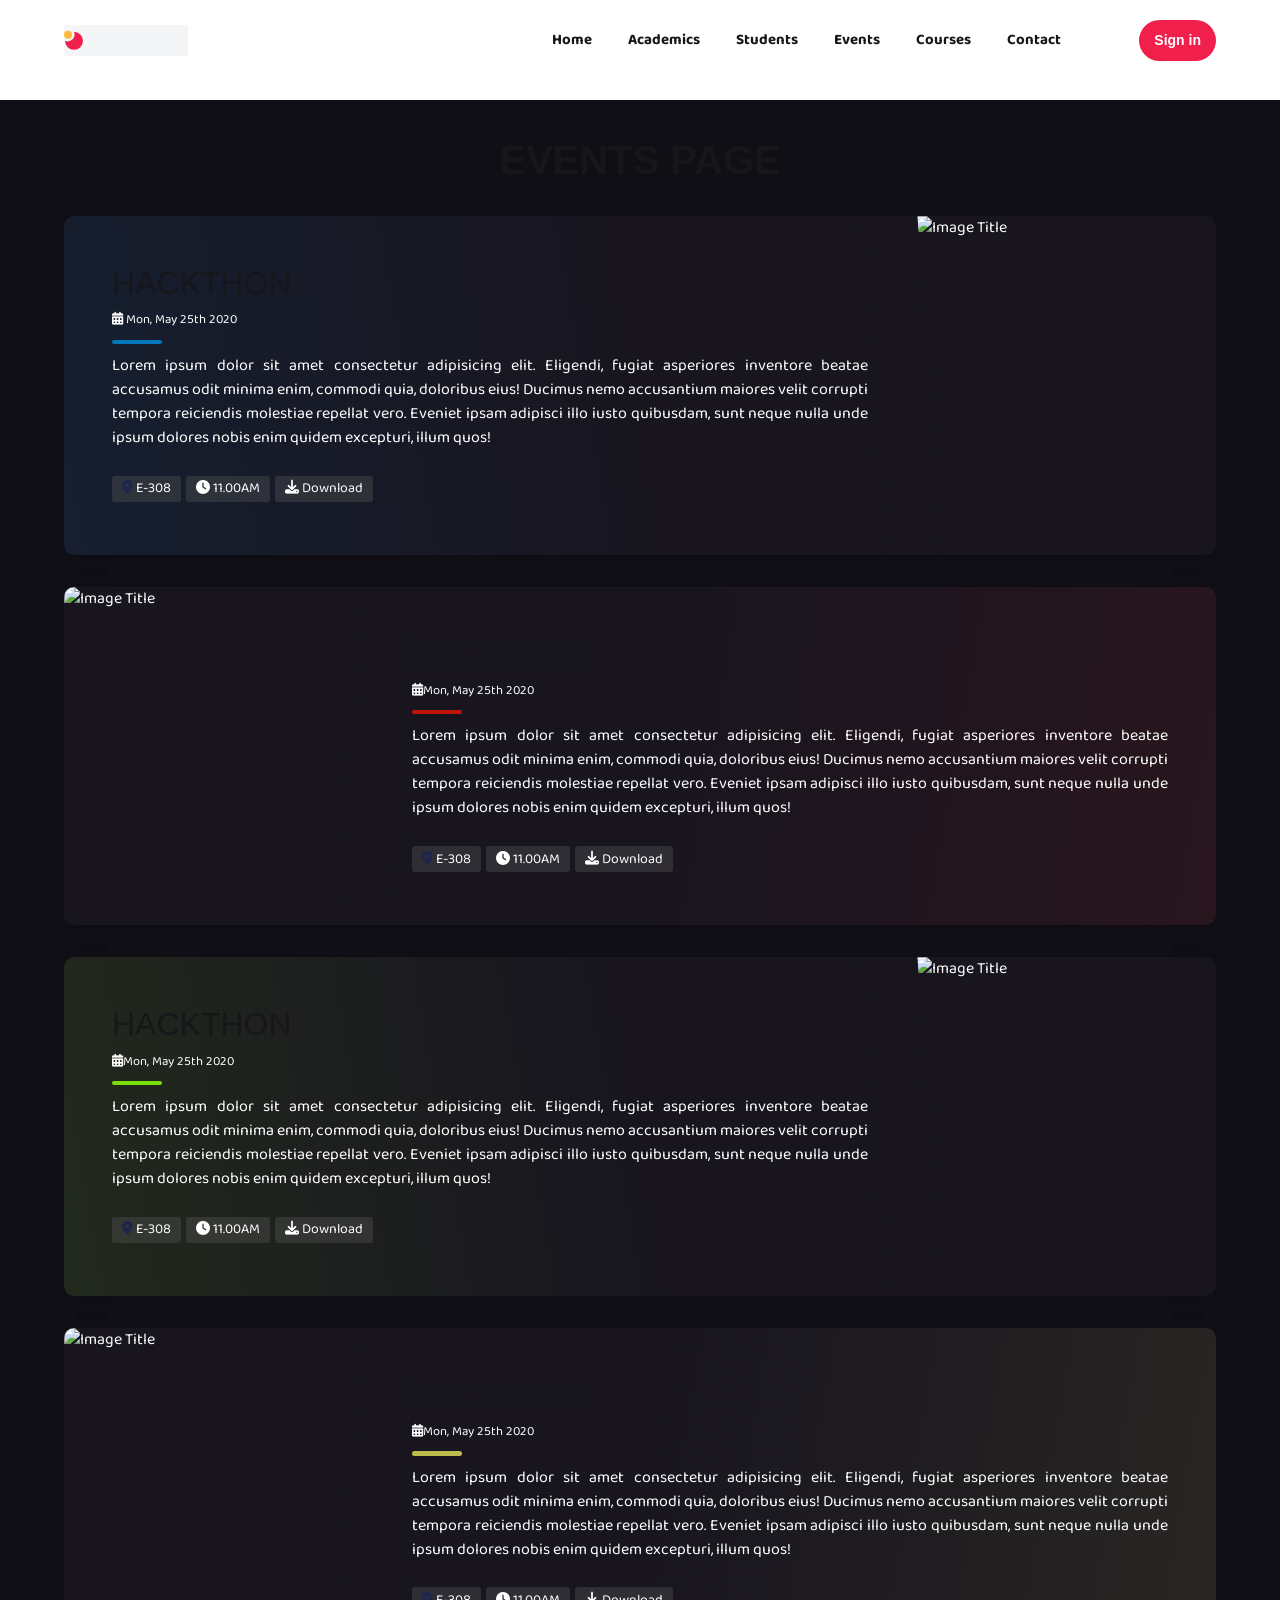
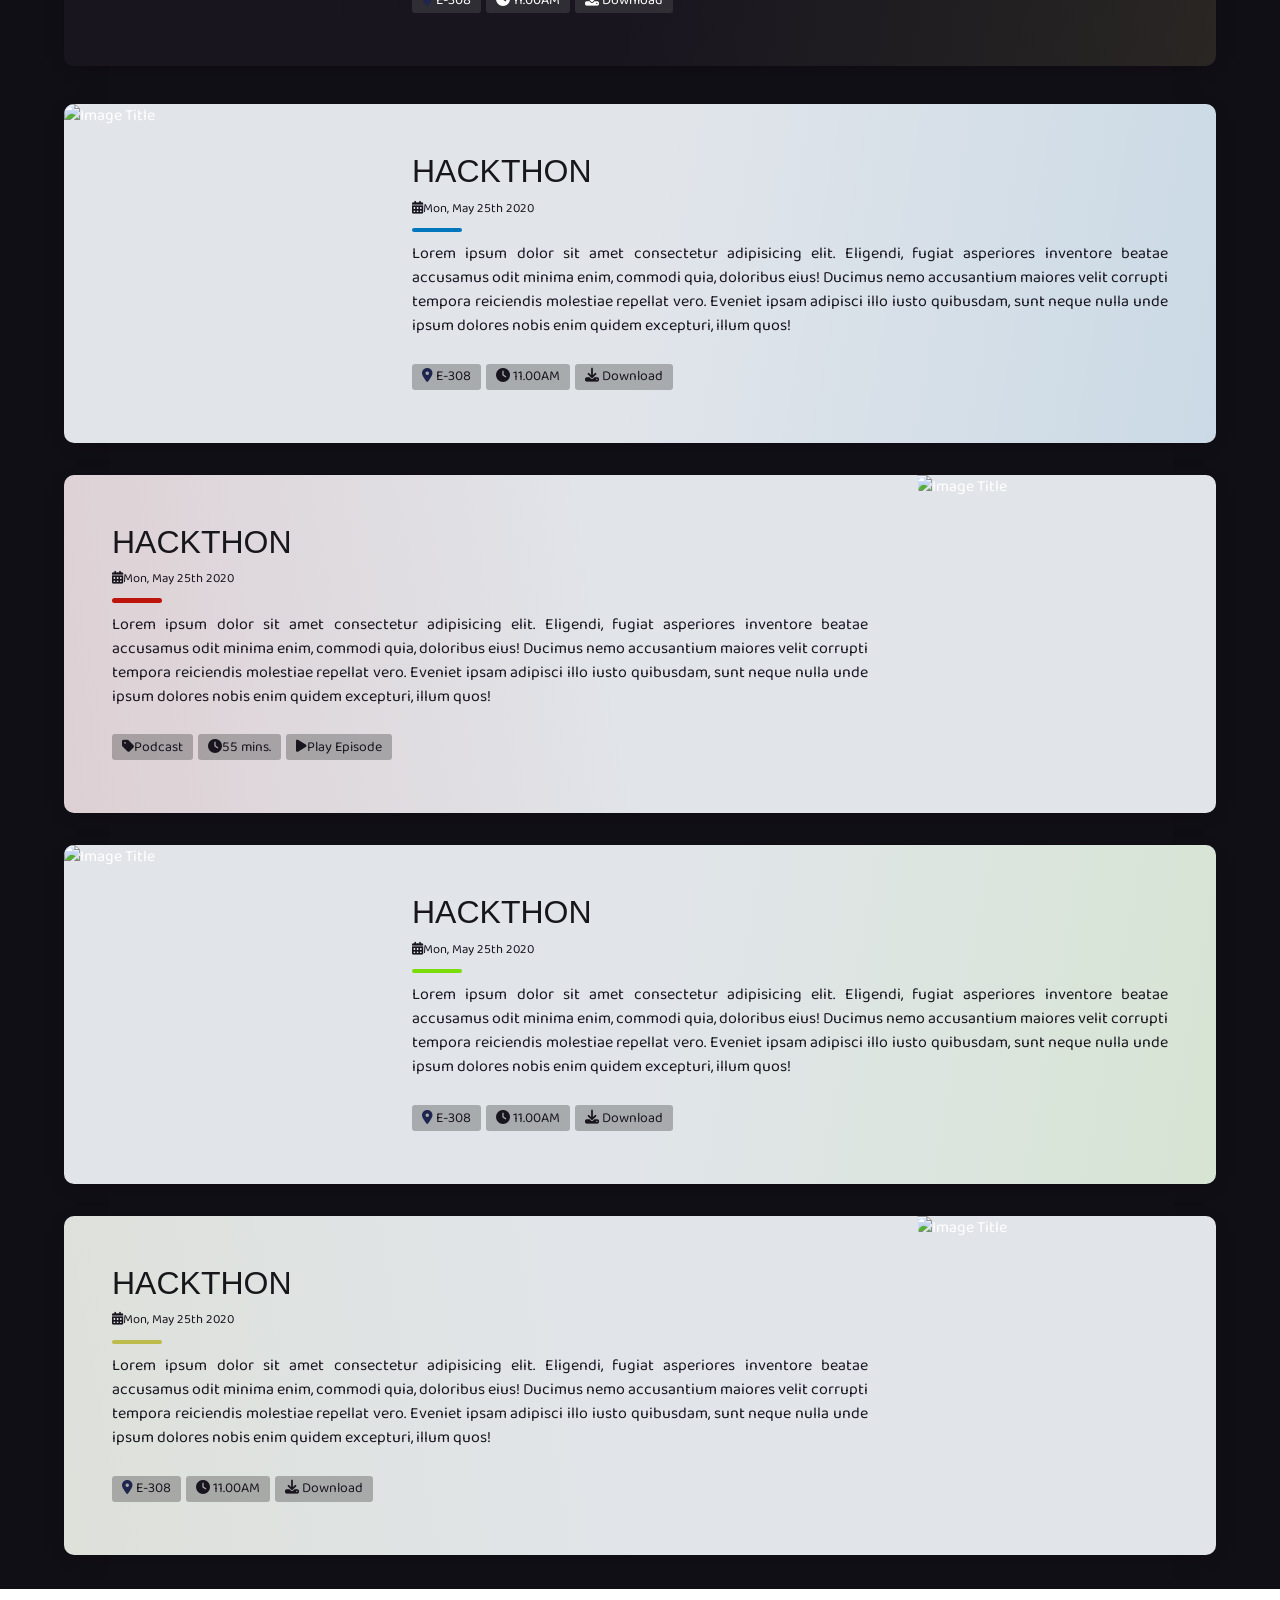
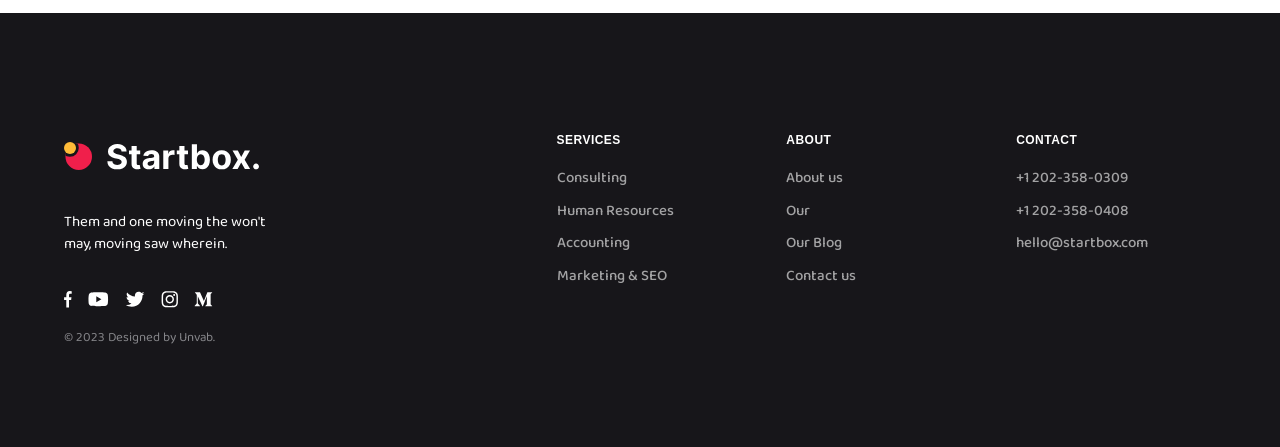
==== eve.html @ a3560a4d "update" ====
<!DOCTYPE html>
<html lang="en">
<head>
    <meta charset="UTF-8">
    <meta http-equiv="X-UA-Compatible" content="IE=edge">
    <meta name="viewport" content="width=device-width, initial-scale=1.0">
    <title>Document</title>
    <link href="https://cdn.jsdelivr.net/npm/bootstrap@5.3.0/dist/css/bootstrap.min.css" rel="stylesheet" integrity="sha384-9ndCyUaIbzAi2FUVXJi0CjmCapSmO7SnpJef0486qhLnuZ2cdeRhO02iuK6FUUVM" crossorigin="anonymous">
    <link rel="stylesheet" href="https://cdnjs.cloudflare.com/ajax/libs/font-awesome/6.4.0/css/all.min.css" integrity="sha512-iecdLmaskl7CVkqkXNQ/ZH/XLlvWZOJyj7Yy7tcenmpD1ypASozpmT/E0iPtmFIB46ZmdtAc9eNBvH0H/ZpiBw==" crossorigin="anonymous" referrerpolicy="no-referrer" />
    <script src="https://cdn.jsdelivr.net/npm/bootstrap@5.3.0/dist/js/bootstrap.bundle.min.js" integrity="sha384-geWF76RCwLtnZ8qwWowPQNguL3RmwHVBC9FhGdlKrxdiJJigb/j/68SIy3Te4Bkz" crossorigin="anonymous"></script>

    <link rel="stylesheet" href="css/tme1SBARgAW6.css">
    <link rel="stylesheet" href="css/8wA2dbNSv1UK.css">
    <link rel="stylesheet" href="css/syjis65sjqoK.css">

<link  href="./css/SCSS/eve.css" rel="stylesheet">
  
</head>
<body>
<section>
    <nav class="navbar navbar-expand-lg navbar-top  navbar-fixed navbar-opaque">
        <div class="container"><a class="navbar-brand" href="index.html"><svg xmlns="http://www.w3.org/2000/svg" width="124" height="30" fill="none" class="dark">
                    <path fill="#fff" d=".155 11.638c-.057-.573-.3-1.018-.732-1.335-.43-.318-1.015-.476-1.754-.476-.502 0-.926.07-1.271.213-.346.137-.611.329-.796.575-.18.246-.27.526-.27.838-.01.26.045.488.164.682.123.194.29.362.504.504.213.138.46.258.739.362.279.1.577.185.895.256l1.306.313a9.21 9.21 0 0 1 1.748.568c.53.236.99.528 1.377.873.389.346.69.753.902 1.222.218.469.33 1.006.334 1.612-.005.89-.232 1.662-.682 2.316-.445.648-1.089 1.152-1.931 1.512-.839.355-1.85.533-3.033.533-1.174 0-2.197-.18-3.068-.54-.867-.36-1.544-.892-2.032-1.598-.483-.71-.736-1.588-.76-2.635h2.976c.033.488.173.895.42 1.222a2.33 2.33 0 0 0 1 .731c.422.161.898.242 1.428.242.521 0 .973-.076 1.357-.227.388-.152.689-.363.902-.633.213-.27.32-.58.32-.93 0-.327-.098-.601-.292-.824-.19-.222-.468-.412-.838-.568a8.524 8.524 0 0 0-1.342-.426l-1.584-.398c-1.226-.298-2.195-.764-2.905-1.399s-1.063-1.49-1.058-2.564c-.005-.88.23-1.65.703-2.308.478-.658 1.134-1.172 1.967-1.541.834-.37 1.78-.554 2.841-.554 1.08 0 2.022.184 2.827.554.81.369 1.44.883 1.89 1.54.45.659.681 1.421.695 2.288h-2.947Zm10.96-.547v2.273h-6.57V11.09h6.57Zm-5.078-2.614h3.026v10.17c0 .28.042.498.128.654a.704.704 0 0 0 .355.32c.156.061.336.092.54.092.142 0 .284-.012.426-.035.142-.029.25-.05.326-.064l.476 2.251a8.515 8.515 0 0 1-.639.163 5.126 5.126 0 0 1-1.001.121c-.73.029-1.369-.069-1.918-.291a2.677 2.677 0 0 1-1.271-1.037c-.303-.469-.452-1.06-.448-1.776V8.478Zm10.16 13.729c-.696 0-1.316-.12-1.86-.362a2.996 2.996 0 0 1-1.293-1.087c-.313-.483-.47-1.084-.47-1.804 0-.606.112-1.115.335-1.527.222-.412.525-.743.909-.994.383-.251.819-.44 1.307-.568a9.96 9.96 0 0 1 1.548-.27 39.213 39.213 0 0 0 1.534-.185c.388-.062.67-.151.845-.27.175-.118.263-.293.263-.525v-.043c0-.45-.142-.798-.426-1.044-.28-.246-.677-.37-1.193-.37-.545 0-.978.121-1.3.363a1.666 1.666 0 0 0-.64.895l-2.797-.227a3.802 3.802 0 0 1 .837-1.72c.417-.487.955-.861 1.613-1.121.663-.266 1.43-.398 2.3-.398.607 0 1.187.07 1.74.213a4.554 4.554 0 0 1 1.485.66 3.21 3.21 0 0 1 1.03 1.151c.251.464.377 1.02.377 1.669V22h-2.87v-1.513h-.085a3.08 3.08 0 0 1-.703.902 3.255 3.255 0 0 1-1.058.604c-.412.142-.888.213-1.428.213Zm.867-2.088c.445 0 .838-.088 1.178-.263.342-.18.609-.421.803-.724.194-.303.291-.647.291-1.03v-1.158a1.62 1.62 0 0 1-.39.17 7.096 7.096 0 0 1-.547.136 27.1 27.1 0 0 1-.611.106l-.554.078a3.746 3.746 0 0 0-.93.249 1.488 1.488 0 0 0-.618.462c-.147.189-.22.426-.22.71 0 .412.149.727.447.944.303.213.687.32 1.15.32ZM65.688 22V11.09h2.933v1.904h.114c.199-.677.532-1.188 1.001-1.534a2.632 2.632 0 0 1 1.62-.525 4.56 4.56 0 0 1 .951.106v2.685a3.95 3.95 0 0 0-.59-.114 5.304 5.304 0 0 0-.688-.05 2.42 2.42 0 0 0-1.193.292c-.346.19-.62.454-.824.795a2.297 2.297 0 0 0-.299 1.18V22h-3.025ZM80.22 11.09v2.274h-6.57V11.09h6.57Zm-5.078-2.613h3.025v10.17c0 .28.043.498.128.654a.704.704 0 0 0 .355.32c.157.061.337.092.54.092.142 0 .284-.012.426-.035.142-.029.251-.05.327-.064l.476 2.251a8.502 8.502 0 0 1-.64.163 5.124 5.124 0 0 1-1 .121c-.73.029-1.37-.069-1.918-.291a2.676 2.676 0 0 1-1.272-1.037c-.303-.469-.452-1.06-.447-1.776V8.478ZM82.483 22V7.455h3.025v5.468h.093c.132-.293.324-.592.575-.895.256-.307.587-.563.995-.767.411-.208.923-.312 1.533-.312a4.1 4.1 0 0 1 2.202.625c.673.412 1.21 1.034 1.612 1.868.403.828.604 1.868.604 3.118 0 1.216-.196 2.244-.59 3.082-.388.833-.918 1.466-1.59 1.896a4.084 4.084 0 0 1-2.245.64c-.587 0-1.086-.098-1.498-.292a3.101 3.101 0 0 1-1.002-.731 3.713 3.713 0 0 1-.596-.902h-.135V22h-2.983Zm2.962-5.454c0 .648.09 1.214.27 1.697.18.483.44.86.78 1.13.342.264.756.397 1.244.397.492 0 .909-.135 1.25-.405.34-.275.599-.653.774-1.136.18-.488.27-1.05.27-1.683 0-.63-.088-1.184-.263-1.662-.175-.479-.433-.853-.774-1.123s-.76-.404-1.257-.404c-.493 0-.91.13-1.25.39-.337.26-.595.63-.775 1.108-.18.478-.27 1.042-.27 1.69Zm14.625 5.667c-1.103 0-2.057-.234-2.862-.703a4.812 4.812 0 0 1-1.854-1.975c-.436-.847-.653-1.83-.653-2.947 0-1.127.217-2.112.653-2.955a4.756 4.756 0 0 1 1.854-1.974c.805-.473 1.759-.71 2.862-.71 1.103 0 2.055.237 2.855.71a4.743 4.743 0 0 1 1.861 1.974c.435.843.653 1.828.653 2.955 0 1.117-.218 2.1-.653 2.947a4.8 4.8 0 0 1-1.861 1.975c-.8.469-1.752.703-2.855.703Zm.014-2.344c.502 0 .921-.142 1.257-.426.336-.289.59-.682.76-1.179.175-.497.263-1.063.263-1.697 0-.635-.088-1.2-.263-1.698-.17-.497-.424-.89-.76-1.179-.336-.288-.755-.433-1.257-.433-.507 0-.933.145-1.278.433-.341.29-.6.682-.774 1.18-.17.497-.256 1.062-.256 1.697 0 .634.085 1.2.256 1.697.175.497.433.89.774 1.18.345.283.772.425 1.278.425Zm9.46-8.778 2.003 3.814 2.053-3.814h3.103l-3.16 5.455L116.789 22h-3.09l-2.152-3.771L109.431 22h-3.125l3.238-5.454-3.125-5.455h3.125Zm10.725 11.094c-.469 0-.871-.166-1.208-.497a1.66 1.66 0 0 1-.497-1.208c0-.464.166-.862.497-1.193a1.661 1.661 0 0 1 1.208-.497c.454 0 .852.166 1.193.497.341.331.511.73.511 1.193 0 .313-.08.6-.241.86a1.832 1.832 0 0 1-.618.617 1.627 1.627 0 0 1-.845.228Z"/>
                    <path fill="#F01F4B" d="M19 15a9 9 0 1 1-18 0l.252.099C6.919 17.317 12.439 11.576 10 6a9 9 0 0 1 9 9Z"/>
                    <circle cx="4" cy="9" r="4" fill="#FFBB38"/>
                </svg>
                <svg xmlns="http://www.w3.org/2000/svg" width="124" height="31" fill="none" class="light">
                    <path fill="#F01F4B" d="M19 15.837a9 9 0 1 1-18 0l.252.099c5.667 2.218 11.187-3.524 8.748-9.1a9 9 0 0 1 9 9Z"/>
                    <circle cx="4" cy="9.837" r="4" fill="#FFBB38"/>
                </svg>
            </a><a class="navbar-toggle order-4 popup-inline" href="#navbar-mobile-style-1"><span></span><span></span><span></span></a>
                <ul class="nav navbar-nav order-2 ms-auto nav-no-opacity">
                <li class="nav-item navbar-dropdown"><a class="nav-link" href="index.html"><span>Home</span></a></li>
                <li class="nav-item navbar-dropdown"><a class="nav-link" href="services-01.html"><span>Academics</span></a>
                    <div class="navbar-collapse-menu collapse" id="navbarCollapsePortfolio">
                        <ul class="nav navbar-nav">
                            <li class="nav-item"><a class="nav-link" href="#"><span>Time Table</span></a></li>
                            <li class="nav-item"><a class="nav-link" href="#"><span>Syllabus</span></a></li>
                            <li class="nav-item"><a class="nav-link" href="#"><span>Books</span></a></li>
                            <li class="nav-item"><a class="nav-link" href="#"><span>Assingments</span></a></li>
                            <li class="nav-item"><a class="nav-link" href="#"><span>Quiz</span></a></li>
                        </ul>
                    </div>
                </li>
                <li class="nav-item navbar-dropdown"><a class="nav-link" href="about-us.html"><span>Students</span></a></li>
                <li class="nav-item navbar-dropdown"><a class="nav-link" href="eve.html"><span>Events</span></a>
                    <div class="navbar-collapse-menu collapse" id="navbarCollapsePages">
                        <ul class="nav navbar-nav">
                            <li class="nav-item"><a class="nav-link" href="eve.html"><span>Registration</span></a></li>
                            <li class="nav-item"><a class="nav-link" href="eve.html"><span>Archeived Events</span></a></li>
                        </ul>
                    </div>
              </li>
                <li class="nav-item navbar-dropdown"><a class="nav-link" href="blog.html"><span>Courses</span></a>
                </li>
                <li class="nav-item navbar-dropdown"><a class="nav-link" href="contact-01.html"><span>Contact</span></a>
                  </li>
            </ul><!-- Button--><a class="btn d-none d-sm-inline-flex btn btn-sm btn-accent-1 ms-auto ms-lg-60 me-30 me-lg-0 order-2 order-lg-3" href="https://themes.getbootstrap.com/product/startbox-multipurpose-corporate-template/" target="_self">Sign in</a>
        </div>
    </nav><!-- Navbar mobile-->
    <div class="navbar navbar-mobile navbar-mobile-style-1 bg-white mfp-hide" id="navbar-mobile-style-1">
        <div class="navbar-wrapper">
            <div class="navbar-head"><a class="navbar-brand d-block d-md-none" href="index.html"><svg xmlns="http://www.w3.org/2000/svg" width="124" height="30" fill="none" class="dark">
                        <path fill="#fff" d="M41.155 11.638c-.057-.573-.3-1.018-.732-1.335-.43-.318-1.015-.476-1.754-.476-.502 0-.926.07-1.271.213-.346.137-.611.329-.796.575-.18.246-.27.526-.27.838-.01.26.045.488.164.682.123.194.29.362.504.504.213.138.46.258.739.362.279.1.577.185.895.256l1.306.313a9.21 9.21 0 0 1 1.748.568c.53.236.99.528 1.377.873.389.346.69.753.902 1.222.218.469.33 1.006.334 1.612-.005.89-.232 1.662-.682 2.316-.445.648-1.089 1.152-1.931 1.512-.839.355-1.85.533-3.033.533-1.174 0-2.197-.18-3.068-.54-.867-.36-1.544-.892-2.032-1.598-.483-.71-.736-1.588-.76-2.635h2.976c.033.488.173.895.42 1.222a2.33 2.33 0 0 0 1 .731c.422.161.898.242 1.428.242.521 0 .973-.076 1.357-.227.388-.152.689-.363.902-.633.213-.27.32-.58.32-.93 0-.327-.098-.601-.292-.824-.19-.222-.468-.412-.838-.568a8.524 8.524 0 0 0-1.342-.426l-1.584-.398c-1.226-.298-2.195-.764-2.905-1.399s-1.063-1.49-1.058-2.564c-.005-.88.23-1.65.703-2.308.478-.658 1.134-1.172 1.967-1.541.834-.37 1.78-.554 2.841-.554 1.08 0 2.022.184 2.827.554.81.369 1.44.883 1.89 1.54.45.659.681 1.421.695 2.288h-2.947Zm10.96-.547v2.273h-6.57V11.09h6.57Zm-5.078-2.614h3.026v10.17c0 .28.042.498.128.654a.704.704 0 0 0 .355.32c.156.061.336.092.54.092.142 0 .284-.012.426-.035.142-.029.25-.05.326-.064l.476 2.251a8.515 8.515 0 0 1-.639.163 5.126 5.126 0 0 1-1.001.121c-.73.029-1.369-.069-1.918-.291a2.677 2.677 0 0 1-1.271-1.037c-.303-.469-.452-1.06-.448-1.776V8.478Zm10.16 13.729c-.696 0-1.316-.12-1.86-.362a2.996 2.996 0 0 1-1.293-1.087c-.313-.483-.47-1.084-.47-1.804 0-.606.112-1.115.335-1.527.222-.412.525-.743.909-.994.383-.251.819-.44 1.307-.568a9.96 9.96 0 0 1 1.548-.27 39.213 39.213 0 0 0 1.534-.185c.388-.062.67-.151.845-.27.175-.118.263-.293.263-.525v-.043c0-.45-.142-.798-.426-1.044-.28-.246-.677-.37-1.193-.37-.545 0-.978.121-1.3.363a1.666 1.666 0 0 0-.64.895l-2.797-.227a3.802 3.802 0 0 1 .837-1.72c.417-.487.955-.861 1.613-1.121.663-.266 1.43-.398 2.3-.398.607 0 1.187.07 1.74.213a4.554 4.554 0 0 1 1.485.66 3.21 3.21 0 0 1 1.03 1.151c.251.464.377 1.02.377 1.669V22h-2.87v-1.513h-.085a3.08 3.08 0 0 1-.703.902 3.255 3.255 0 0 1-1.058.604c-.412.142-.888.213-1.428.213Zm.867-2.088c.445 0 .838-.088 1.178-.263.342-.18.609-.421.803-.724.194-.303.291-.647.291-1.03v-1.158a1.62 1.62 0 0 1-.39.17 7.096 7.096 0 0 1-.547.136 27.1 27.1 0 0 1-.611.106l-.554.078a3.746 3.746 0 0 0-.93.249 1.488 1.488 0 0 0-.618.462c-.147.189-.22.426-.22.71 0 .412.149.727.447.944.303.213.687.32 1.15.32ZM65.688 22V11.09h2.933v1.904h.114c.199-.677.532-1.188 1.001-1.534a2.632 2.632 0 0 1 1.62-.525 4.56 4.56 0 0 1 .951.106v2.685a3.95 3.95 0 0 0-.59-.114 5.304 5.304 0 0 0-.688-.05 2.42 2.42 0 0 0-1.193.292c-.346.19-.62.454-.824.795a2.297 2.297 0 0 0-.299 1.18V22h-3.025ZM80.22 11.09v2.274h-6.57V11.09h6.57Zm-5.078-2.613h3.025v10.17c0 .28.043.498.128.654a.704.704 0 0 0 .355.32c.157.061.337.092.54.092.142 0 .284-.012.426-.035.142-.029.251-.05.327-.064l.476 2.251a8.502 8.502 0 0 1-.64.163 5.124 5.124 0 0 1-1 .121c-.73.029-1.37-.069-1.918-.291a2.676 2.676 0 0 1-1.272-1.037c-.303-.469-.452-1.06-.447-1.776V8.478ZM82.483 22V7.455h3.025v5.468h.093c.132-.293.324-.592.575-.895.256-.307.587-.563.995-.767.411-.208.923-.312 1.533-.312a4.1 4.1 0 0 1 2.202.625c.673.412 1.21 1.034 1.612 1.868.403.828.604 1.868.604 3.118 0 1.216-.196 2.244-.59 3.082-.388.833-.918 1.466-1.59 1.896a4.084 4.084 0 0 1-2.245.64c-.587 0-1.086-.098-1.498-.292a3.101 3.101 0 0 1-1.002-.731 3.713 3.713 0 0 1-.596-.902h-.135V22h-2.983Zm2.962-5.454c0 .648.09 1.214.27 1.697.18.483.44.86.78 1.13.342.264.756.397 1.244.397.492 0 .909-.135 1.25-.405.34-.275.599-.653.774-1.136.18-.488.27-1.05.27-1.683 0-.63-.088-1.184-.263-1.662-.175-.479-.433-.853-.774-1.123s-.76-.404-1.257-.404c-.493 0-.91.13-1.25.39-.337.26-.595.63-.775 1.108-.18.478-.27 1.042-.27 1.69Zm14.625 5.667c-1.103 0-2.057-.234-2.862-.703a4.812 4.812 0 0 1-1.854-1.975c-.436-.847-.653-1.83-.653-2.947 0-1.127.217-2.112.653-2.955a4.756 4.756 0 0 1 1.854-1.974c.805-.473 1.759-.71 2.862-.71 1.103 0 2.055.237 2.855.71a4.743 4.743 0 0 1 1.861 1.974c.435.843.653 1.828.653 2.955 0 1.117-.218 2.1-.653 2.947a4.8 4.8 0 0 1-1.861 1.975c-.8.469-1.752.703-2.855.703Zm.014-2.344c.502 0 .921-.142 1.257-.426.336-.289.59-.682.76-1.179.175-.497.263-1.063.263-1.697 0-.635-.088-1.2-.263-1.698-.17-.497-.424-.89-.76-1.179-.336-.288-.755-.433-1.257-.433-.507 0-.933.145-1.278.433-.341.29-.6.682-.774 1.18-.17.497-.256 1.062-.256 1.697 0 .634.085 1.2.256 1.697.175.497.433.89.774 1.18.345.283.772.425 1.278.425Zm9.46-8.778 2.003 3.814 2.053-3.814h3.103l-3.16 5.455L116.789 22h-3.09l-2.152-3.771L109.431 22h-3.125l3.238-5.454-3.125-5.455h3.125Zm10.725 11.094c-.469 0-.871-.166-1.208-.497a1.66 1.66 0 0 1-.497-1.208c0-.464.166-.862.497-1.193a1.661 1.661 0 0 1 1.208-.497c.454 0 .852.166 1.193.497.341.331.511.73.511 1.193 0 .313-.08.6-.241.86a1.832 1.832 0 0 1-.618.617 1.627 1.627 0 0 1-.845.228Z"/>
                        <path fill="#F01F4B" d="M19 15a9 9 0 1 1-18 0l.252.099C6.919 17.317 12.439 11.576 10 6a9 9 0 0 1 9 9Z"/>
                        <circle cx="4" cy="9" r="4" fill="#FFBB38"/>
                    </svg>
                    <svg xmlns="http://www.w3.org/2000/svg" width="124" height="31" fill="none" class="light">
                        <path fill="#F01F4B" d="M19 15.837a9 9 0 1 1-18 0l.252.099c5.667 2.218 11.187-3.524 8.748-9.1a9 9 0 0 1 9 9Z"/>
                        <circle cx="4" cy="9.837" r="4" fill="#FFBB38"/>
                    </svg></a><a class="navbar-toggle popup-modal-dismiss" href="#"><span></span><span></span><span></span></a></div>
            <div class="navbar-body">
                <ul class="nav navbar-nav navbar-nav-collapse">
                    <li class="nav-item navbar-collapse"><a class="nav-link" href="#navbarCollapseHome" data-bs-toggle="collapse" role="button" aria-expanded="false" aria-controls="navbarCollapseHome"><span>Home</span></a>       </li>
                    <li class="nav-item navbar-collapse"><a class="nav-link" href="#navbarCollapsePortfolio" data-bs-toggle="collapse" role="button" aria-expanded="false" aria-controls="navbarCollapsePortfolio"><span>Acadamics</span></a>
                        <div class="navbar-collapse-menu collapse" id="navbarCollapsePortfolio">
                            <ul class="nav navbar-nav">
                                <li class="nav-item"><a class="nav-link" href="#"><span>Time Table</span></a></li>
                                <li class="nav-item"><a class="nav-link" href="#"><span>Syllabus</span></a></li>
                                <li class="nav-item"><a class="nav-link" href="#"><span>Books</span></a></li>
                                <li class="nav-item"><a class="nav-link" href="#"><span>Assingments</span></a></li>
                                <li class="nav-item"><a class="nav-link" href="#"><span>Quiz</span></a></li>
                            </ul>
                        </div>
                    </li>
                    
                    <li class="nav-item navbar-collapse"><a class="nav-link" href="#navbarCollapseServices" data-bs-toggle="collapse" role="button" aria-expanded="false" aria-controls="navbarCollapseServices"><span>Data's</span></a>
                    </li>
                    <li class="nav-item navbar-collapse"><a class="nav-link" href="#navbarCollapsePages" data-bs-toggle="collapse" role="button" aria-expanded="false" aria-controls="navbarCollapsePages"><span>Events</span></a>
                        <div class="navbar-collapse-menu collapse" id="navbarCollapsePages">
                            <ul class="nav navbar-nav">
                                <li class="nav-item"><a class="nav-link" href="eve.html"><span>Registration</span></a></li>
                                <li class="nav-item"><a class="nav-link" href="eve.html"><span>Archeived Events</span></a></li>
                            </ul>
                        </div>
                    </li>
                    <li class="nav-item navbar-collapse"><a class="nav-link" href="#navbarCollapseBlog" data-bs-toggle="collapse" role="button" aria-expanded="false" aria-controls="navbarCollapseBlog"><span>Courses</span></a>
                    </li>
                    <li class="nav-item navbar-collapse"><a class="nav-link" href="#navbarCollapseContact" data-bs-toggle="collapse" role="button" aria-expanded="false" aria-controls="navbarCollapseContact"><span>Contact</span></a>
                    </li>
                </ul>
            </div>
            <div class="navbar-footer">
                <!-- Contacts-->
                <ul class="list-group borderless font-size-15">
                    <li class="list-group-item">Email: <a href="mailto:help@startbox.com">bvocnmapsgcas@gmail.com</a></li>
                </ul><!-- Social-->
                <ul class="nav nav-gap-sm navbar-nav nav-social mt-30 nav-no-opacity">
                    <li class="nav-item"><a class="nav-link" href="#"><svg xmlns="http://www.w3.org/2000/svg" width="8" height="15" fill="none">
                                <path fill="currentColor" d="M5.93 3.08h1.128V.974A13.651 13.651 0 0 0 5.416.882c-1.626 0-2.74 1.096-2.74 3.11v1.853H.882v2.353h1.794v5.92h2.2v-5.92h1.721l.274-2.353H4.875v-1.62c0-.68.171-1.146 1.056-1.146Z"/>
                            </svg></a></li>
                    <li class="nav-item"><a class="nav-link" href="#"><svg xmlns="http://www.w3.org/2000/svg" width="17" height="13" fill="none">
                                <path fill="currentColor" d="M16.409 2.635a2.004 2.004 0 0 0-1.405-1.423c-1.24-.337-6.21-.337-6.21-.337s-4.971 0-6.21.337a2.004 2.004 0 0 0-1.406 1.423C.846 3.891.846 6.511.846 6.511s0 2.62.332 3.876a1.974 1.974 0 0 0 1.405 1.402c1.24.336 6.21.336 6.21.336s4.971 0 6.21-.336a1.974 1.974 0 0 0 1.406-1.402c.332-1.255.332-3.876.332-3.876s0-2.62-.332-3.876ZM7.168 8.89V4.132l4.154 2.38L7.168 8.89Z"/>
                            </svg></a></li>
                    <li class="nav-item"><a class="nav-link" href="#"><svg xmlns="http://www.w3.org/2000/svg" width="16" height="13" fill="none">
                                <path fill="currentColor" d="M13.986 3.445c.01.133.01.266.01.4 0 4.064-3.093 8.746-8.747 8.746a8.687 8.687 0 0 1-4.72-1.38c.247.029.485.038.742.038 1.437 0 2.76-.485 3.816-1.313a3.08 3.08 0 0 1-2.874-2.132 3.251 3.251 0 0 0 1.39-.057A3.075 3.075 0 0 1 1.137 4.73v-.038c.41.228.886.37 1.39.39a3.072 3.072 0 0 1-1.37-2.56c0-.571.152-1.095.418-1.552a8.738 8.738 0 0 0 6.34 3.217 3.47 3.47 0 0 1-.077-.704A3.073 3.073 0 0 1 10.912.409c.885 0 1.685.37 2.246.97A6.052 6.052 0 0 0 15.11.637a3.066 3.066 0 0 1-1.352 1.694 6.164 6.164 0 0 0 1.77-.476 6.609 6.609 0 0 1-1.542 1.59Z"/>
                            </svg></a></li>
                    <li class="nav-item"><a class="nav-link" href="#"><svg xmlns="http://www.w3.org/2000/svg" width="15" height="15" fill="none">
                                <path fill="currentColor" d="M7.504 4.13c-1.88 0-3.395 1.504-3.395 3.367s1.516 3.366 3.395 3.366 3.394-1.503 3.394-3.366c0-1.863-1.515-3.366-3.394-3.366Zm0 5.556a2.202 2.202 0 0 1-2.207-2.189A2.2 2.2 0 0 1 7.504 5.31 2.2 2.2 0 0 1 9.71 7.497a2.202 2.202 0 0 1-2.207 2.189Zm4.325-5.693a.787.787 0 0 1-.792.785.787.787 0 0 1-.792-.785c0-.433.355-.785.792-.785.437 0 .792.352.792.785Zm2.248.797c-.05-1.052-.293-1.983-1.07-2.75-.774-.769-1.713-1.009-2.774-1.061C9.14.917 5.864.917 4.771.979c-1.058.05-1.997.29-2.774 1.057-.777.768-1.016 1.7-1.07 2.751-.062 1.084-.062 4.333 0 5.417.05 1.052.293 1.983 1.07 2.751.777.768 1.713 1.008 2.774 1.06 1.093.062 4.37.062 5.462 0 1.061-.05 2-.29 2.775-1.06.774-.768 1.016-1.7 1.069-2.75.062-1.085.062-4.331 0-5.415Zm-1.412 6.577a2.225 2.225 0 0 1-1.259 1.248c-.871.343-2.94.264-3.902.264-.963 0-3.034.076-3.903-.264a2.225 2.225 0 0 1-1.259-1.248c-.345-.864-.265-2.915-.265-3.87 0-.955-.077-3.009.265-3.87a2.225 2.225 0 0 1 1.259-1.248c.872-.343 2.94-.264 3.903-.264.963 0 3.034-.076 3.902.264.58.228 1.025.67 1.259 1.248.346.864.266 2.915.266 3.87 0 .955.08 3.009-.266 3.87Z"/>
                            </svg></a></li>
                    <li class="nav-item"><a class="nav-link" href="#"><svg xmlns="http://www.w3.org/2000/svg" width="16" height="13" fill="none">
                                <path fill="currentColor" d="M2.565 3.169a.553.553 0 0 0-.178-.463L1.065 1.112V.875h4.108l3.176 6.964L11.14.875h3.917v.237l-1.131 1.084a.33.33 0 0 0-.126.317v7.968a.33.33 0 0 0 .126.317l1.104 1.084v.237H9.474v-.237l1.145-1.11c.111-.112.111-.147.111-.317v-6.44L7.546 12.1h-.43L3.411 4.016v5.417a.738.738 0 0 0 .205.62l1.488 1.805v.238H.887v-.235l1.488-1.807a.714.714 0 0 0 .19-.621V3.169Z"/>
                            </svg></a></li>
                </ul>
            </div>
        </div>
    </div>
</section>

    <section class="dark ">
        <div class="container py-4 mt-100">
            <h1 class="h1 text-center  " id="pageHeaderTitle">EVENTS PAGE</h1>
    
            <article class="postcard dark blue">
                <a class="postcard__img_link" href="#">
                    <img class="postcard__img" src="https://picsum.photos/1000/1000" alt="Image Title" />
                </a>
                <div class="postcard__text">
                    <h1 class="postcard__title blue"><a href="#">HACKTHON</a></h1>
                    <div class="postcard__subtitle small">
                        <time datetime="2020-05-25 12:00:00">
                            <i class="fas fa-calendar-alt mr-2"></i> Mon, May 25th 2020
                        </time>
                    </div>
                    <div class="postcard__bar"></div>
                    <div class="postcard__preview-txt">Lorem ipsum dolor sit amet consectetur adipisicing elit. Eligendi, fugiat asperiores inventore beatae accusamus odit minima enim, commodi quia, doloribus eius! Ducimus nemo accusantium maiores velit corrupti tempora reiciendis molestiae repellat vero. Eveniet ipsam adipisci illo iusto quibusdam, sunt neque nulla unde ipsum dolores nobis enim quidem excepturi, illum quos!</div>
                    <ul class="postcard__tagbox">
                        <li class="tag__item"><i class="fa-solid fa-location-dot" style="color: #1e2650;"></i> E-308</li>
                        <li class="tag__item"><i class="fas fa-clock mr-2"></i> 11.00AM</li>
                        <li class="tag__item play blue">
                            <a type="button" href="#"><i class="fa-solid fa-download"></i> Download</a>
                        </li>
                    </ul>
                </div>
            </article>
            <article class="postcard dark red">
                <a class="postcard__img_link" href="#">
                    <img class="postcard__img" src="https://picsum.photos/501/500" alt="Image Title" />	
                </a>
                <div class="postcard__text">
                    <h1 class="postcard__title blue"><a href="#">HACKTHON</a></h1>
                    <div class="postcard__subtitle small">
                        <time datetime="2020-05-25 12:00:00">
                            <i class="fas fa-calendar-alt mr-2"></i>Mon, May 25th 2020
                        </time>
                    </div>
                    <div class="postcard__bar"></div>
                    <div class="postcard__preview-txt">Lorem ipsum dolor sit amet consectetur adipisicing elit. Eligendi, fugiat asperiores inventore beatae accusamus odit minima enim, commodi quia, doloribus eius! Ducimus nemo accusantium maiores velit corrupti tempora reiciendis molestiae repellat vero. Eveniet ipsam adipisci illo iusto quibusdam, sunt neque nulla unde ipsum dolores nobis enim quidem excepturi, illum quos!</div>
                    <ul class="postcard__tagbox">
                        <li class="tag__item"><i class="fa-solid fa-location-dot" style="color: #1e2650;"></i> E-308</li>
                        <li class="tag__item"><i class="fas fa-clock mr-2"></i> 11.00AM</li>
                        <li class="tag__item play blue">
                            <a type="button" href="#"><i class="fa-solid fa-download"></i> Download</a>
                        </li>
                    </ul>
                </div>
            </article>
            <article class="postcard dark green">
                <a class="postcard__img_link" href="#">
                    <img class="postcard__img" src="https://picsum.photos/500/501" alt="Image Title" />
                </a>
                <div class="postcard__text">
                    <h1 class="postcard__title blue"><a href="#">HACKTHON</a></h1>
                    <div class="postcard__subtitle small">
                        <time datetime="2020-05-25 12:00:00">
                            <i class="fas fa-calendar-alt mr-2"></i>Mon, May 25th 2020
                        </time>
                    </div>
                    <div class="postcard__bar"></div>
                    <div class="postcard__preview-txt">Lorem ipsum dolor sit amet consectetur adipisicing elit. Eligendi, fugiat asperiores inventore beatae accusamus odit minima enim, commodi quia, doloribus eius! Ducimus nemo accusantium maiores velit corrupti tempora reiciendis molestiae repellat vero. Eveniet ipsam adipisci illo iusto quibusdam, sunt neque nulla unde ipsum dolores nobis enim quidem excepturi, illum quos!</div>
                    <ul class="postcard__tagbox">
                        <li class="tag__item"><i class="fa-solid fa-location-dot" style="color: #1e2650;"></i> E-308</li>
                        <li class="tag__item"><i class="fas fa-clock mr-2"></i> 11.00AM</li>
                        <li class="tag__item play blue">
                            <a type="button" href="#"><i class="fa-solid fa-download"></i> Download</a>
                        </li>
                    </ul>
                </div>
            </article>
            <article class="postcard dark yellow">
                <a class="postcard__img_link" href="#">
                    <img class="postcard__img" src="https://picsum.photos/501/501" alt="Image Title" />
                </a>
                <div class="postcard__text">
                    <h1 class="postcard__title blue"><a href="#">HACKTHON</a></h1>
                    <div class="postcard__subtitle small">
                        <time datetime="2020-05-25 12:00:00">
                            <i class="fas fa-calendar-alt mr-2"></i>Mon, May 25th 2020
                        </time>
                    </div>
                    <div class="postcard__bar"></div>
                    <div class="postcard__preview-txt">Lorem ipsum dolor sit amet consectetur adipisicing elit. Eligendi, fugiat asperiores inventore beatae accusamus odit minima enim, commodi quia, doloribus eius! Ducimus nemo accusantium maiores velit corrupti tempora reiciendis molestiae repellat vero. Eveniet ipsam adipisci illo iusto quibusdam, sunt neque nulla unde ipsum dolores nobis enim quidem excepturi, illum quos!</div>
                    <ul class="postcard__tagbox">
                        <li class="tag__item"><i class="fa-solid fa-location-dot" style="color: #1e2650;"></i> E-308</li>
                        <li class="tag__item"><i class="fas fa-clock mr-2"></i> 11.00AM</li>
                        <li class="tag__item play blue">
                            <a type="button" href="#"><i class="fa-solid fa-download"></i> Download</a>
                        </li>
                    </ul>
                </div>
            </article>
        </div>
    </section>
    
    <section class="dark">
        <div class="container py-2">
            
    
            <article class="postcard light blue">
                <a class="postcard__img_link" href="#">
                    <img class="postcard__img" src="https://picsum.photos/1000/1000" alt="Image Title" />
                </a>
                <div class="postcard__text t-dark">
                    <h1 class="postcard__title blue"><a href="#">HACKTHON</a></h1>
                    <div class="postcard__subtitle small">
                        <time datetime="2020-05-25 12:00:00">
                            <i class="fas fa-calendar-alt mr-2"></i>Mon, May 25th 2020
                        </time>
                    </div>
                    <div class="postcard__bar"></div>
                    <div class="postcard__preview-txt">Lorem ipsum dolor sit amet consectetur adipisicing elit. Eligendi, fugiat asperiores inventore beatae accusamus odit minima enim, commodi quia, doloribus eius! Ducimus nemo accusantium maiores velit corrupti tempora reiciendis molestiae repellat vero. Eveniet ipsam adipisci illo iusto quibusdam, sunt neque nulla unde ipsum dolores nobis enim quidem excepturi, illum quos!</div>
                    <ul class="postcard__tagbox">
                        <li class="tag__item"><i class="fa-solid fa-location-dot" style="color: #1e2650;"></i> E-308</li>
                        <li class="tag__item"><i class="fas fa-clock mr-2"></i> 11.00AM</li>
                        <li class="tag__item play blue">
                            <a type="button" href="#"><i class="fa-solid fa-download"></i> Download</a>
                        </li>
                    </ul>
                </div>
            </article>
            <article class="postcard light red">
                <a class="postcard__img_link" href="#">
                    <img class="postcard__img" src="https://picsum.photos/501/500" alt="Image Title" />	
                </a>
                <div class="postcard__text t-dark">
                    <h1 class="postcard__title blue"><a href="#">HACKTHON</a></h1>
                    <div class="postcard__subtitle small">
                        <time datetime="2020-05-25 12:00:00">
                            <i class="fas fa-calendar-alt mr-2"></i>Mon, May 25th 2020
                        </time>
                    </div>
                    <div class="postcard__bar"></div>
                    <div class="postcard__preview-txt">Lorem ipsum dolor sit amet consectetur adipisicing elit. Eligendi, fugiat asperiores inventore beatae accusamus odit minima enim, commodi quia, doloribus eius! Ducimus nemo accusantium maiores velit corrupti tempora reiciendis molestiae repellat vero. Eveniet ipsam adipisci illo iusto quibusdam, sunt neque nulla unde ipsum dolores nobis enim quidem excepturi, illum quos!</div>
                    <ul class="postcard__tagbox">
                        <li class="tag__item"><i class="fas fa-tag mr-2"></i>Podcast</li>
                        <li class="tag__item"><i class="fas fa-clock mr-2"></i>55 mins.</li>
                        <li class="tag__item play red">
                            <a href="#"><i class="fas fa-play mr-2"></i>Play Episode</a>
                        </li>
                    </ul>
                </div>
            </article>
            <article class="postcard light green">
                <a class="postcard__img_link" href="#">
                    <img class="postcard__img" src="https://picsum.photos/500/501" alt="Image Title" />
                </a>
                <div class="postcard__text t-dark">
                    <h1 class="postcard__title blue"><a href="#">HACKTHON</a></h1>
                    <div class="postcard__subtitle small">
                        <time datetime="2020-05-25 12:00:00">
                            <i class="fas fa-calendar-alt mr-2"></i>Mon, May 25th 2020
                        </time>
                    </div>
                    <div class="postcard__bar"></div>
                    <div class="postcard__preview-txt">Lorem ipsum dolor sit amet consectetur adipisicing elit. Eligendi, fugiat asperiores inventore beatae accusamus odit minima enim, commodi quia, doloribus eius! Ducimus nemo accusantium maiores velit corrupti tempora reiciendis molestiae repellat vero. Eveniet ipsam adipisci illo iusto quibusdam, sunt neque nulla unde ipsum dolores nobis enim quidem excepturi, illum quos!</div>
                    <ul class="postcard__tagbox">
                        <li class="tag__item"><i class="fa-solid fa-location-dot" style="color: #1e2650;"></i> E-308</li>
                        <li class="tag__item"><i class="fas fa-clock mr-2"></i> 11.00AM</li>
                        <li class="tag__item play blue">
                            <a type="button" href="#"><i class="fa-solid fa-download"></i> Download</a>
                        </li>
                    </ul>
                </div>
            </article>
            <article class="postcard light yellow">
                <a class="postcard__img_link" href="#">
                    <img class="postcard__img" src="https://picsum.photos/501/501" alt="Image Title" />
                </a>
                <div class="postcard__text t-dark">
                    <h1 class="postcard__title blue"><a href="#">HACKTHON</a></h1>
                    <div class="postcard__subtitle small">
                        <time datetime="2020-05-25 12:00:00">
                            <i class="fas fa-calendar-alt mr-2"></i>Mon, May 25th 2020
                        </time>
                    </div>
                    <div class="postcard__bar"></div>
                    <div class="postcard__preview-txt">Lorem ipsum dolor sit amet consectetur adipisicing elit. Eligendi, fugiat asperiores inventore beatae accusamus odit minima enim, commodi quia, doloribus eius! Ducimus nemo accusantium maiores velit corrupti tempora reiciendis molestiae repellat vero. Eveniet ipsam adipisci illo iusto quibusdam, sunt neque nulla unde ipsum dolores nobis enim quidem excepturi, illum quos!</div>
                    <ul class="postcard__tagbox">
                        <li class="tag__item"><i class="fa-solid fa-location-dot" style="color: #1e2650;"></i> E-308</li>
                        <li class="tag__item"><i class="fas fa-clock mr-2"></i> 11.00AM</li>
                        <li class="tag__item play blue">
                            <a type="button" href="#"><i class="fa-solid fa-download"></i> Download</a>
                        </li>
                    </ul>
                </div>
            </article>
        </div>
    </section></body>
</br>
<section>
    <!-- Footer-->
    <footer class="bg-dark text-white pt-120 pb-100 footerNext">
        <div class="container">
            <div class="row gy-50">
                <div class="col-12 col-lg-3"><a class="d-block mb-30" href="index.html"><svg xmlns="http://www.w3.org/2000/svg" width="198" height="48" fill="none">
                            <path fill="#fff" d="M57.563 18.384c-.096-.974-.51-1.73-1.243-2.27-.733-.539-1.727-.809-2.983-.809-.853 0-1.573.121-2.16.363-.588.233-1.04.559-1.353.978a2.354 2.354 0 0 0-.459 1.424c-.016.443.076.83.278 1.16.209.33.495.615.857.857.362.233.78.438 1.256.615.475.17.982.314 1.521.435l2.222.531c1.078.242 2.068.564 2.97.966a9.024 9.024 0 0 1 2.342 1.485 6.174 6.174 0 0 1 1.533 2.077c.37.797.56 1.71.568 2.74-.008 1.514-.395 2.826-1.16 3.937-.756 1.103-1.85 1.96-3.283 2.572-1.425.603-3.144.905-5.156.905-1.996 0-3.735-.306-5.216-.918-1.473-.611-2.624-1.517-3.453-2.716-.82-1.207-1.252-2.7-1.292-4.48h5.06c.056.83.293 1.522.712 2.077.426.548.994.962 1.702 1.244.716.274 1.525.41 2.427.41.885 0 1.654-.128 2.306-.386.66-.258 1.171-.616 1.533-1.075.363-.458.544-.986.544-1.581 0-.556-.165-1.023-.495-1.4-.322-.38-.797-.701-1.425-.967-.62-.265-1.38-.507-2.282-.724l-2.692-.676c-2.085-.507-3.731-1.3-4.939-2.379-1.207-1.078-1.807-2.531-1.799-4.358-.008-1.498.39-2.806 1.196-3.925.813-1.118 1.927-1.992 3.344-2.62 1.417-.627 3.027-.941 4.83-.941 1.835 0 3.437.314 4.805.941 1.376.628 2.447 1.502 3.212 2.62.764 1.12 1.159 2.415 1.183 3.888h-5.01Zm18.633-.93v3.864H65.028v-3.864h11.168Zm-8.633-4.443h5.144v17.29c0 .475.072.845.217 1.11.145.258.346.44.604.544.265.105.571.157.917.157.242 0 .483-.02.725-.06.241-.048.427-.085.555-.109l.81 3.828c-.258.08-.62.173-1.087.277-.467.113-1.035.181-1.703.206-1.24.048-2.326-.117-3.26-.495-.925-.379-1.646-.966-2.161-1.763-.515-.797-.769-1.803-.76-3.019V13.011Zm17.272 23.34c-1.183 0-2.238-.206-3.163-.617a5.093 5.093 0 0 1-2.198-1.847c-.531-.82-.797-1.843-.797-3.067 0-1.03.19-1.895.568-2.596.378-.7.893-1.263 1.545-1.69a7.495 7.495 0 0 1 2.222-.966c.837-.217 1.714-.37 2.632-.459a66.84 66.84 0 0 0 2.608-.314c.66-.104 1.139-.257 1.437-.458.298-.202.447-.5.447-.894v-.072c0-.765-.242-1.357-.725-1.775-.475-.419-1.151-.628-2.028-.628-.926 0-1.662.205-2.21.616-.547.402-.91.91-1.087 1.521l-4.757-.386c.242-1.127.717-2.101 1.425-2.922.708-.83 1.622-1.465 2.74-1.908 1.128-.45 2.432-.676 3.913-.676 1.03 0 2.016.12 2.958.362a7.74 7.74 0 0 1 2.523 1.123 5.457 5.457 0 0 1 1.751 1.956c.427.789.64 1.735.64 2.837V36H90.4v-2.572h-.145a5.233 5.233 0 0 1-1.195 1.534c-.5.434-1.099.776-1.8 1.026-.7.241-1.508.362-2.426.362Zm1.473-3.55c.757 0 1.425-.15 2.004-.447a3.55 3.55 0 0 0 1.365-1.232c.33-.515.495-1.099.495-1.75v-1.969a2.758 2.758 0 0 1-.664.29c-.274.08-.584.157-.93.23-.346.064-.692.124-1.038.18l-.942.133c-.604.089-1.131.23-1.582.423-.45.193-.8.455-1.05.785-.25.322-.375.724-.375 1.207 0 .7.254 1.236.761 1.606.515.362 1.167.543 1.956.543ZM99.27 36V17.454h4.987v3.236h.193c.338-1.15.906-2.02 1.702-2.608.797-.595 1.715-.893 2.753-.893.258 0 .536.016.833.048.298.032.56.077.785.133v4.564a6.696 6.696 0 0 0-1.002-.193 8.998 8.998 0 0 0-1.171-.085c-.757 0-1.433.165-2.029.495a3.646 3.646 0 0 0-1.4 1.353c-.338.58-.507 1.247-.507 2.004V36h-5.144Zm24.706-18.546v3.864h-11.168v-3.864h11.168Zm-8.632-4.443h5.143v17.29c0 .475.073.845.217 1.11.145.258.347.44.604.544.266.105.572.157.918.157.241 0 .483-.02.724-.06.242-.048.427-.085.556-.109l.809 3.828a14.5 14.5 0 0 1-1.087.277c-.467.113-1.034.181-1.702.206-1.24.048-2.327-.117-3.26-.495-.926-.379-1.647-.966-2.162-1.763-.515-.797-.768-1.803-.76-3.019V13.011ZM127.821 36V11.273h5.143v9.297h.157c.226-.5.552-1.007.978-1.522.435-.523.999-.958 1.691-1.304.7-.354 1.569-.53 2.608-.53 1.352 0 2.6.353 3.743 1.062 1.143.7 2.056 1.758 2.74 3.175.685 1.409 1.027 3.175 1.027 5.3 0 2.07-.334 3.816-1.002 5.24-.66 1.417-1.562 2.492-2.705 3.224-1.135.725-2.407 1.087-3.815 1.087-.998 0-1.848-.165-2.548-.495-.692-.33-1.26-.745-1.702-1.244a6.327 6.327 0 0 1-1.015-1.533h-.229V36h-5.071Zm5.035-9.273c0 1.103.153 2.065.459 2.886.306.82.748 1.46 1.328 1.92.579.45 1.284.676 2.113.676.837 0 1.545-.23 2.125-.688.579-.467 1.018-1.111 1.316-1.932.306-.83.459-1.783.459-2.862 0-1.07-.149-2.012-.447-2.825-.298-.813-.737-1.449-1.316-1.908-.58-.459-1.292-.688-2.137-.688-.837 0-1.546.221-2.125.664-.572.443-1.01 1.07-1.316 1.884-.306.813-.459 1.77-.459 2.873Zm24.863 9.635c-1.876 0-3.497-.398-4.866-1.195-1.36-.805-2.411-1.924-3.151-3.357-.741-1.44-1.111-3.11-1.111-5.01 0-1.916.37-3.59 1.111-5.023.74-1.44 1.791-2.56 3.151-3.357 1.369-.805 2.99-1.207 4.866-1.207 1.875 0 3.493.402 4.854 1.207 1.368.797 2.422 1.916 3.163 3.357.741 1.433 1.111 3.107 1.111 5.023 0 1.9-.37 3.57-1.111 5.01a8.16 8.16 0 0 1-3.163 3.357c-1.361.797-2.979 1.195-4.854 1.195Zm.024-3.984c.853 0 1.566-.242 2.137-.725.572-.49 1.002-1.159 1.292-2.004.298-.845.447-1.807.447-2.886 0-1.078-.149-2.04-.447-2.885-.29-.845-.72-1.513-1.292-2.004-.571-.491-1.284-.737-2.137-.737-.861 0-1.586.246-2.173.737-.58.49-1.018 1.159-1.316 2.004-.29.845-.435 1.807-.435 2.886 0 1.078.145 2.04.435 2.885.298.845.736 1.513 1.316 2.004.587.483 1.312.725 2.173.725Zm16.082-14.924 3.405 6.484 3.49-6.483h5.276l-5.373 9.272L186.141 36h-5.252l-3.659-6.411L173.632 36h-5.312l5.505-9.273-5.312-9.273h5.312Zm18.232 18.86a2.822 2.822 0 0 1-2.053-.845 2.822 2.822 0 0 1-.845-2.053c0-.789.282-1.465.845-2.028a2.822 2.822 0 0 1 2.053-.845c.773 0 1.449.281 2.028.845.58.563.87 1.24.87 2.028 0 .531-.137 1.018-.411 1.461a3.122 3.122 0 0 1-1.05 1.05 2.769 2.769 0 0 1-1.437.387Z"/>
                            <circle cx="14.737" cy="23.737" r="13.263" fill="#F01F4B"/>
                            <mask id="a" width="27" height="27" x="1" y="10" maskUnits="userSpaceOnUse" style="mask-type:alpha">
                                <circle cx="14.737" cy="23.737" r="13.263" fill="#F01F4B"/>
                            </mask>
                            <g mask="url(#a)">
                                <circle cx="5.895" cy="14.895" r="8.842" fill="#17161A"/>
                            </g>
                            <circle cx="6" cy="15" r="6" fill="#FFBB38"/>
                        </svg></a>
                    <p class="font-size-15 mb-35">Them and one moving the won't <br>may, moving saw wherein.</p>
                    <ul class="nav text-white align-items-center mb-20 nav-gap-md nav-no-opacity">
                        <li class="nav-item"><a class="nav-link" href="#"><svg xmlns="http://www.w3.org/2000/svg" width="8" height="17" fill="none">
                                    <path fill="currentColor" d="M6.318 2.8h1.391V.202A16.842 16.842 0 0 0 5.683.088c-2.006 0-3.38 1.353-3.38 3.837v2.287H.089v2.902h2.214v7.303h2.713V9.114H7.14l.338-2.902H5.016v-2c0-.839.21-1.413 1.302-1.413Z"/>
                                </svg></a></li>
                        <li class="nav-item"><a class="nav-link" href="#"><svg xmlns="http://www.w3.org/2000/svg" width="21" height="15" fill="none">
                                    <path fill="currentColor" d="M19.687 2.485A2.472 2.472 0 0 0 17.953.73C16.423.313 10.29.313 10.29.313s-6.133 0-7.662.416A2.473 2.473 0 0 0 .895 2.485c-.41 1.55-.41 4.782-.41 4.782s0 3.233.41 4.782c.226.855.89 1.5 1.734 1.729 1.53.415 7.662.415 7.662.415s6.132 0 7.662-.415a2.435 2.435 0 0 0 1.734-1.729c.41-1.549.41-4.782.41-4.782s0-3.232-.41-4.782ZM8.285 10.203v-5.87l5.126 2.934-5.126 2.936Z"/>
                                </svg></a></li>
                        <li class="nav-item"><a class="nav-link" href="#"><svg xmlns="http://www.w3.org/2000/svg" width="20" height="16" fill="none">
                                    <path fill="currentColor" d="M17.477 4.484c.012.165.012.329.012.493 0 5.014-3.817 10.792-10.792 10.792-2.149 0-4.145-.623-5.824-1.703.305.035.599.047.916.047a7.596 7.596 0 0 0 4.709-1.62 3.8 3.8 0 0 1-3.547-2.63c.235.034.47.058.717.058.34 0 .68-.047.998-.13A3.793 3.793 0 0 1 1.625 6.07v-.047a3.82 3.82 0 0 0 1.714.482 3.79 3.79 0 0 1-1.691-3.159c0-.704.188-1.35.517-1.914a10.781 10.781 0 0 0 7.82 3.97 4.282 4.282 0 0 1-.094-.87c0-2.09 1.691-3.793 3.793-3.793 1.092 0 2.079.458 2.771 1.198a7.466 7.466 0 0 0 2.408-.916c-.282.88-.881 1.62-1.668 2.09a7.604 7.604 0 0 0 2.184-.587 8.153 8.153 0 0 1-1.902 1.961Z"/>
                                </svg></a></li>
                        <li class="nav-item"><a class="nav-link" href="#"><svg xmlns="http://www.w3.org/2000/svg" width="17" height="17" fill="none">
                                    <path fill="currentColor" d="M8.788 4.097C6.47 4.097 4.6 5.95 4.6 8.25c0 2.298 1.87 4.153 4.188 4.153 2.318 0 4.188-1.855 4.188-4.153 0-2.3-1.87-4.153-4.188-4.153Zm0 6.853c-1.498 0-2.723-1.211-2.723-2.7 0-1.49 1.221-2.7 2.723-2.7 1.502 0 2.723 1.21 2.723 2.7 0 1.489-1.225 2.7-2.723 2.7Zm5.336-7.023a.97.97 0 0 1-.977.968.97.97 0 0 1-.976-.968c0-.535.437-.969.976-.969.54 0 .977.434.977.969Zm2.774.983c-.062-1.298-.36-2.447-1.32-3.394C14.624.569 13.465.272 12.156.207c-1.349-.076-5.39-.076-6.74 0C4.113.27 2.954.565 1.995 1.512 1.035 2.46.74 3.61.674 4.906c-.076 1.338-.076 5.346 0 6.683.063 1.298.361 2.447 1.32 3.394.959.947 2.114 1.244 3.423 1.309 1.348.076 5.39.076 6.739 0 1.308-.062 2.468-.358 3.422-1.309.956-.947 1.254-2.096 1.32-3.394.076-1.337.076-5.342 0-6.68Zm-1.742 8.114a2.745 2.745 0 0 1-1.553 1.54c-1.075.423-3.627.325-4.815.325-1.188 0-3.743.095-4.815-.325a2.746 2.746 0 0 1-1.552-1.54c-.427-1.066-.329-3.596-.329-4.774 0-1.179-.094-3.712.329-4.775a2.745 2.745 0 0 1 1.552-1.54C5.048 1.512 7.6 1.61 8.788 1.61c1.188 0 3.743-.094 4.815.325a2.745 2.745 0 0 1 1.553 1.54c.426 1.066.328 3.596.328 4.775 0 1.178.098 3.712-.328 4.774Z"/>
                                </svg></a></li>
                        <li class="nav-item"><a class="nav-link" href="#"><svg xmlns="http://www.w3.org/2000/svg" width="19" height="15" fill="none">
                                    <path fill="currentColor" d="M2.774 3.144a.682.682 0 0 0-.22-.571L.924.606V.313H5.99L9.91 8.905 13.354.313h4.832v.293l-1.395 1.338a.407.407 0 0 0-.155.39v9.832c-.025.148.036.3.155.39l1.363 1.337v.293h-6.857v-.293l1.413-1.37c.138-.137.138-.18.138-.39V4.188l-3.93 9.973h-.53l-4.57-9.973v6.683a.91.91 0 0 0 .254.767l1.836 2.226v.293H.703v-.29l1.836-2.23a.88.88 0 0 0 .235-.766V3.144Z"/>
                                </svg></a></li>
                    </ul>
                    <p class="font-size-13 text-muted m-0">© 2023 Designed by Unvab.</p>
                </div>
                <div class="col-2 d-none d-lg-block"></div>
                <div class="col-12 col-lg-7">
                    <div class="row gy-50">
                        <div class="col-6 col-md-4">
                            <h6 class="display-6 text-white mb-20">Services</h6>
                            <ul class="nav flex-column text-white nav-opacity nav-gap-sm">
                                <li class="nav-item"><a class="nav-link" href="#">Consulting</a></li>
                                <li class="nav-item"><a class="nav-link" href="#">Human Resources</a></li>
                                <li class="nav-item"><a class="nav-link" href="#">Accounting</a></li>
                                <li class="nav-item"><a class="nav-link" href="#">Marketing & SEO</a></li>
                            </ul>
                        </div>
                        <div class="col-6 col-md-4">
                            <h6 class="display-6 text-white mb-20">About</h6>
                            <ul class="nav flex-column text-white nav-opacity nav-gap-sm">
                                <li class="nav-item"><a class="nav-link" href="#">About us</a></li>
                                <li class="nav-item"><a class="nav-link" href="#">Our </a></li>
                                <li class="nav-item"><a class="nav-link" href="#">Our Blog</a></li>
                                <li class="nav-item"><a class="nav-link" href="#">Contact us</a></li>
                            </ul>
                        </div>
                        <div class="col-6 col-md-4">
                            <h6 class="display-6 text-white mb-20">Contact</h6>
                            <ul class="nav flex-column text-white nav-opacity nav-gap-sm">
                                <li class="nav-item"><a class="nav-link" href="tel:12023580309">+1 202-358-0309</a></li>
                                <li class="nav-item"><a class="nav-link" href="tel:12023580408">+1 202-358-0408</a></li>
                                <li class="nav-item"><a class="nav-link" href="mailto:hello@startbox.com">hello@startbox.com</a></li>
                            </ul>
                        </div>
                    </div>
                </div>
            </div>
        </div>
    </footer><!-- Vendors-->
</section>
    <script src="js/VUgJ67KH2ro6.js"></script>
    <!-- build:js -->
    <script src="js/q8CAtvpqAYhW.js"></script>
    <script src="js/4GQW5YAstoip.js"></script>
    <script src="js/pXl2Z75N64Un.js"></script>
    <script src="js/57s8CrsYdhDW.js"></script>
    <script src="js/DpNbW08eRhSz.js"></script>
    <script src="js/v9t9v6bKRBU9.js"></script>
    <script src="js/M1kbd3z3WwEQ.js"></script>
    <script src="js/a6hVY2zlN1GJ.js"></script>
    <script src="js/qBWiM51NhCto.js"></script>
    <script src="js/zhHCA8VZuqCB.js"></script>
    <script src="js/BrRGhf5OQFav.js"></script>
    <script src="js/SacPCQ9PBANY.js"></script>
    <script src="js/wEG2xGQqQ25q.js"></script>
    <script src="js/szDQdygrqElH.js"></script>
    <script src="js/dwlcV5nbbozN.js"></script>
    <script src="js/hobOxYhVesE5.js"></script>
    <script src="js/Qaf5dNzciMfs.js"></script>
    <script src="js/gn0TOpVb9gqj.js"></script>
    <script src="js/pazg5EZmCPS8.js"></script><!-- endbuild -->
</body>
</html>
---- css/tme1SBARgAW6.css ----
/* Magnific Popup CSS */
.mfp-bg {
  top: 0;
  left: 0;
  width: 100%;
  height: 100%;
  z-index: 1042;
  overflow: hidden;
  position: fixed;
  background: #0b0b0b;
  opacity: 0.8; }

.mfp-wrap {
  top: 0;
  left: 0;
  width: 100%;
  height: 100%;
  z-index: 1043;
  position: fixed;
  outline: none !important;
  -webkit-backface-visibility: hidden; }

.mfp-container {
  text-align: center;
  position: absolute;
  width: 100%;
  height: 100%;
  left: 0;
  top: 0;
  padding: 0 8px;
  box-sizing: border-box; }

.mfp-container:before {
  content: '';
  display: inline-block;
  height: 100%;
  vertical-align: middle; }

.mfp-align-top .mfp-container:before {
  display: none; }

.mfp-content {
  position: relative;
  display: inline-block;
  vertical-align: middle;
  margin: 0 auto;
  text-align: left;
  z-index: 1045; }

.mfp-inline-holder .mfp-content,
.mfp-ajax-holder .mfp-content {
  width: 100%;
  cursor: auto; }

.mfp-ajax-cur {
  cursor: progress; }

.mfp-zoom-out-cur, .mfp-zoom-out-cur .mfp-image-holder .mfp-close {
  cursor: -moz-zoom-out;
  cursor: -webkit-zoom-out;
  cursor: zoom-out; }

.mfp-zoom {
  cursor: pointer;
  cursor: -webkit-zoom-in;
  cursor: -moz-zoom-in;
  cursor: zoom-in; }

.mfp-auto-cursor .mfp-content {
  cursor: auto; }

.mfp-close,
.mfp-arrow,
.mfp-preloader,
.mfp-counter {
  -webkit-user-select: none;
  -moz-user-select: none;
  user-select: none; }

.mfp-loading.mfp-figure {
  display: none; }

.mfp-hide {
  display: none !important; }

.mfp-preloader {
  color: #CCC;
  position: absolute;
  top: 50%;
  width: auto;
  text-align: center;
  margin-top: -0.8em;
  left: 8px;
  right: 8px;
  z-index: 1044; }
  .mfp-preloader a {
    color: #CCC; }
    .mfp-preloader a:hover {
      color: #FFF; }

.mfp-s-ready .mfp-preloader {
  display: none; }

.mfp-s-error .mfp-content {
  display: none; }

button.mfp-close,
button.mfp-arrow {
  overflow: visible;
  cursor: pointer;
  background: transparent;
  border: 0;
  -webkit-appearance: none;
  display: block;
  outline: none;
  padding: 0;
  z-index: 1046;
  box-shadow: none;
  touch-action: manipulation; }

button::-moz-focus-inner {
  padding: 0;
  border: 0; }

.mfp-close {
  width: 44px;
  height: 44px;
  line-height: 44px;
  position: absolute;
  right: 0;
  top: 0;
  text-decoration: none;
  text-align: center;
  opacity: 0.65;
  padding: 0 0 18px 10px;
  color: #FFF;
  font-style: normal;
  font-size: 28px;
  font-family: Arial, Baskerville, monospace; }
  .mfp-close:hover,
  .mfp-close:focus {
    opacity: 1; }
  .mfp-close:active {
    top: 1px; }

.mfp-close-btn-in .mfp-close {
  color: #333; }

.mfp-image-holder .mfp-close,
.mfp-iframe-holder .mfp-close {
  color: #FFF;
  right: -6px;
  text-align: right;
  padding-right: 6px;
  width: 100%; }

.mfp-counter {
  position: absolute;
  top: 0;
  right: 0;
  color: #CCC;
  font-size: 12px;
  line-height: 18px;
  white-space: nowrap; }

.mfp-arrow {
  position: absolute;
  opacity: 0.65;
  margin: 0;
  top: 50%;
  margin-top: -55px;
  padding: 0;
  width: 90px;
  height: 110px;
  -webkit-tap-highlight-color: transparent; }
  .mfp-arrow:active {
    margin-top: -54px; }
  .mfp-arrow:hover,
  .mfp-arrow:focus {
    opacity: 1; }
  .mfp-arrow:before,
  .mfp-arrow:after {
    content: '';
    display: block;
    width: 0;
    height: 0;
    position: absolute;
    left: 0;
    top: 0;
    margin-top: 35px;
    margin-left: 35px;
    border: medium inset transparent; }
  .mfp-arrow:after {
    border-top-width: 13px;
    border-bottom-width: 13px;
    top: 8px; }
  .mfp-arrow:before {
    border-top-width: 21px;
    border-bottom-width: 21px;
    opacity: 0.7; }

.mfp-arrow-left {
  left: 0; }
  .mfp-arrow-left:after {
    border-right: 17px solid #FFF;
    margin-left: 31px; }
  .mfp-arrow-left:before {
    margin-left: 25px;
    border-right: 27px solid #3F3F3F; }

.mfp-arrow-right {
  right: 0; }
  .mfp-arrow-right:after {
    border-left: 17px solid #FFF;
    margin-left: 39px; }
  .mfp-arrow-right:before {
    border-left: 27px solid #3F3F3F; }

.mfp-iframe-holder {
  padding-top: 40px;
  padding-bottom: 40px; }
  .mfp-iframe-holder .mfp-content {
    line-height: 0;
    width: 100%;
    max-width: 900px; }
  .mfp-iframe-holder .mfp-close {
    top: -40px; }

.mfp-iframe-scaler {
  width: 100%;
  height: 0;
  overflow: hidden;
  padding-top: 56.25%; }
  .mfp-iframe-scaler iframe {
    position: absolute;
    display: block;
    top: 0;
    left: 0;
    width: 100%;
    height: 100%;
    box-shadow: 0 0 8px rgba(0, 0, 0, 0.6);
    background: #000; }

/* Main image in popup */
img.mfp-img {
  width: auto;
  max-width: 100%;
  height: auto;
  display: block;
  line-height: 0;
  box-sizing: border-box;
  padding: 40px 0 40px;
  margin: 0 auto; }

/* The shadow behind the image */
.mfp-figure {
  line-height: 0; }
  .mfp-figure:after {
    content: '';
    position: absolute;
    left: 0;
    top: 40px;
    bottom: 40px;
    display: block;
    right: 0;
    width: auto;
    height: auto;
    z-index: -1;
    box-shadow: 0 0 8px rgba(0, 0, 0, 0.6);
    background: #444; }
  .mfp-figure small {
    color: #BDBDBD;
    display: block;
    font-size: 12px;
    line-height: 14px; }
  .mfp-figure figure {
    margin: 0; }

.mfp-bottom-bar {
  margin-top: -36px;
  position: absolute;
  top: 100%;
  left: 0;
  width: 100%;
  cursor: auto; }

.mfp-title {
  text-align: left;
  line-height: 18px;
  color: #F3F3F3;
  word-wrap: break-word;
  padding-right: 36px; }

.mfp-image-holder .mfp-content {
  max-width: 100%; }

.mfp-gallery .mfp-image-holder .mfp-figure {
  cursor: pointer; }

@media screen and (max-width: 800px) and (orientation: landscape), screen and (max-height: 300px) {
  /**
       * Remove all paddings around the image on small screen
       */
  .mfp-img-mobile .mfp-image-holder {
    padding-left: 0;
    padding-right: 0; }
  .mfp-img-mobile img.mfp-img {
    padding: 0; }
  .mfp-img-mobile .mfp-figure:after {
    top: 0;
    bottom: 0; }
  .mfp-img-mobile .mfp-figure small {
    display: inline;
    margin-left: 5px; }
  .mfp-img-mobile .mfp-bottom-bar {
    background: rgba(0, 0, 0, 0.6);
    bottom: 0;
    margin: 0;
    top: auto;
    padding: 3px 5px;
    position: fixed;
    box-sizing: border-box; }
    .mfp-img-mobile .mfp-bottom-bar:empty {
      padding: 0; }
  .mfp-img-mobile .mfp-counter {
    right: 5px;
    top: 3px; }
  .mfp-img-mobile .mfp-close {
    top: 0;
    right: 0;
    width: 35px;
    height: 35px;
    line-height: 35px;
    background: rgba(0, 0, 0, 0.6);
    position: fixed;
    text-align: center;
    padding: 0; } }

@media all and (max-width: 900px) {
  .mfp-arrow {
    -webkit-transform: scale(0.75);
    transform: scale(0.75); }
  .mfp-arrow-left {
    -webkit-transform-origin: 0;
    transform-origin: 0; }
  .mfp-arrow-right {
    -webkit-transform-origin: 100%;
    transform-origin: 100%; }
  .mfp-container {
    padding-left: 6px;
    padding-right: 6px; } }
---- css/8wA2dbNSv1UK.css ----
/**
 * Swiper 8.0.7
 * Most modern mobile touch slider and framework with hardware accelerated transitions
 * https://swiperjs.com
 *
 * Copyright 2014-2022 Vladimir Kharlampidi
 *
 * Released under the MIT License
 *
 * Released on: March 4, 2022
 */

@font-face {
  font-family: 'swiper-icons';
  src: url('data:application/font-woff;charset=utf-8;base64, [base64]//wADZ2x5ZgAAAywAAADMAAAD2MHtryVoZWFkAAABbAAAADAAAAA2E2+eoWhoZWEAAAGcAAAAHwAAACQC9gDzaG10eAAAAigAAAAZAAAArgJkABFsb2NhAAAC0AAAAFoAAABaFQAUGG1heHAAAAG8AAAAHwAAACAAcABAbmFtZQAAA/gAAAE5AAACXvFdBwlwb3N0AAAFNAAAAGIAAACE5s74hXjaY2BkYGAAYpf5Hu/j+W2+MnAzMYDAzaX6QjD6/4//Bxj5GA8AuRwMYGkAPywL13jaY2BkYGA88P8Agx4j+/8fQDYfA1AEBWgDAIB2BOoAeNpjYGRgYNBh4GdgYgABEMnIABJzYNADCQAACWgAsQB42mNgYfzCOIGBlYGB0YcxjYGBwR1Kf2WQZGhhYGBiYGVmgAFGBiQQkOaawtDAoMBQxXjg/wEGPcYDDA4wNUA2CCgwsAAAO4EL6gAAeNpj2M0gyAACqxgGNWBkZ2D4/wMA+xkDdgAAAHjaY2BgYGaAYBkGRgYQiAHyGMF8FgYHIM3DwMHABGQrMOgyWDLEM1T9/w8UBfEMgLzE////P/5//f/V/xv+r4eaAAeMbAxwIUYmIMHEgKYAYjUcsDAwsLKxc3BycfPw8jEQA/[base64]/uznmfPFBNODM2K7MTQ45YEAZqGP81AmGGcF3iPqOop0r1SPTaTbVkfUe4HXj97wYE+yNwWYxwWu4v1ugWHgo3S1XdZEVqWM7ET0cfnLGxWfkgR42o2PvWrDMBSFj/IHLaF0zKjRgdiVMwScNRAoWUoH78Y2icB/yIY09An6AH2Bdu/UB+yxopYshQiEvnvu0dURgDt8QeC8PDw7Fpji3fEA4z/PEJ6YOB5hKh4dj3EvXhxPqH/SKUY3rJ7srZ4FZnh1PMAtPhwP6fl2PMJMPDgeQ4rY8YT6Gzao0eAEA409DuggmTnFnOcSCiEiLMgxCiTI6Cq5DZUd3Qmp10vO0LaLTd2cjN4fOumlc7lUYbSQcZFkutRG7g6JKZKy0RmdLY680CDnEJ+UMkpFFe1RN7nxdVpXrC4aTtnaurOnYercZg2YVmLN/d/gczfEimrE/fs/bOuq29Zmn8tloORaXgZgGa78yO9/cnXm2BpaGvq25Dv9S4E9+5SIc9PqupJKhYFSSl47+Qcr1mYNAAAAeNptw0cKwkAAAMDZJA8Q7OUJvkLsPfZ6zFVERPy8qHh2YER+3i/BP83vIBLLySsoKimrqKqpa2hp6+jq6RsYGhmbmJqZSy0sraxtbO3sHRydnEMU4uR6yx7JJXveP7WrDycAAAAAAAH//wACeNpjYGRgYOABYhkgZgJCZgZNBkYGLQZtIJsFLMYAAAw3ALgAeNolizEKgDAQBCchRbC2sFER0YD6qVQiBCv/H9ezGI6Z5XBAw8CBK/m5iQQVauVbXLnOrMZv2oLdKFa8Pjuru2hJzGabmOSLzNMzvutpB3N42mNgZGBg4GKQYzBhYMxJLMlj4GBgAYow/P/PAJJhLM6sSoWKfWCAAwDAjgbRAAB42mNgYGBkAIIbCZo5IPrmUn0hGA0AO8EFTQAA');
  font-weight: 400;
  font-style: normal;
}
:root {
  --swiper-theme-color: #007aff;
}
.swiper {
  margin-left: auto;
  margin-right: auto;
  position: relative;
  overflow: hidden;
  list-style: none;
  padding: 0;
  /* Fix of Webkit flickering */
  z-index: 1;
}
.swiper-vertical > .swiper-wrapper {
  flex-direction: column;
}
.swiper-wrapper {
  position: relative;
  width: 100%;
  height: 100%;
  z-index: 1;
  display: flex;
  transition-property: transform;
  box-sizing: content-box;
}
.swiper-android .swiper-slide,
.swiper-wrapper {
  transform: translate3d(0px, 0, 0);
}
.swiper-pointer-events {
  touch-action: pan-y;
}
.swiper-pointer-events.swiper-vertical {
  touch-action: pan-x;
}
.swiper-slide {
  flex-shrink: 0;
  width: 100%;
  height: 100%;
  position: relative;
  transition-property: transform;
}
.swiper-slide-invisible-blank {
  visibility: hidden;
}
/* Auto Height */
.swiper-autoheight,
.swiper-autoheight .swiper-slide {
  height: auto;
}
.swiper-autoheight .swiper-wrapper {
  align-items: flex-start;
  transition-property: transform, height;
}
.swiper-backface-hidden .swiper-slide {
  transform: translateZ(0);
  -webkit-backface-visibility: hidden;
          backface-visibility: hidden;
}
/* 3D Effects */
.swiper-3d,
.swiper-3d.swiper-css-mode .swiper-wrapper {
  perspective: 1200px;
}
.swiper-3d .swiper-wrapper,
.swiper-3d .swiper-slide,
.swiper-3d .swiper-slide-shadow,
.swiper-3d .swiper-slide-shadow-left,
.swiper-3d .swiper-slide-shadow-right,
.swiper-3d .swiper-slide-shadow-top,
.swiper-3d .swiper-slide-shadow-bottom,
.swiper-3d .swiper-cube-shadow {
  transform-style: preserve-3d;
}
.swiper-3d .swiper-slide-shadow,
.swiper-3d .swiper-slide-shadow-left,
.swiper-3d .swiper-slide-shadow-right,
.swiper-3d .swiper-slide-shadow-top,
.swiper-3d .swiper-slide-shadow-bottom {
  position: absolute;
  left: 0;
  top: 0;
  width: 100%;
  height: 100%;
  pointer-events: none;
  z-index: 10;
}
.swiper-3d .swiper-slide-shadow {
  background: rgba(0, 0, 0, 0.15);
}
.swiper-3d .swiper-slide-shadow-left {
  background-image: linear-gradient(to left, rgba(0, 0, 0, 0.5), rgba(0, 0, 0, 0));
}
.swiper-3d .swiper-slide-shadow-right {
  background-image: linear-gradient(to right, rgba(0, 0, 0, 0.5), rgba(0, 0, 0, 0));
}
.swiper-3d .swiper-slide-shadow-top {
  background-image: linear-gradient(to top, rgba(0, 0, 0, 0.5), rgba(0, 0, 0, 0));
}
.swiper-3d .swiper-slide-shadow-bottom {
  background-image: linear-gradient(to bottom, rgba(0, 0, 0, 0.5), rgba(0, 0, 0, 0));
}
/* CSS Mode */
.swiper-css-mode > .swiper-wrapper {
  overflow: auto;
  scrollbar-width: none;
  /* For Firefox */
  -ms-overflow-style: none;
  /* For Internet Explorer and Edge */
}
.swiper-css-mode > .swiper-wrapper::-webkit-scrollbar {
  display: none;
}
.swiper-css-mode > .swiper-wrapper > .swiper-slide {
  scroll-snap-align: start start;
}
.swiper-horizontal.swiper-css-mode > .swiper-wrapper {
  scroll-snap-type: x mandatory;
}
.swiper-vertical.swiper-css-mode > .swiper-wrapper {
  scroll-snap-type: y mandatory;
}
.swiper-centered > .swiper-wrapper::before {
  content: '';
  flex-shrink: 0;
  order: 9999;
}
.swiper-centered.swiper-horizontal > .swiper-wrapper > .swiper-slide:first-child {
  margin-inline-start: var(--swiper-centered-offset-before);
}
.swiper-centered.swiper-horizontal > .swiper-wrapper::before {
  height: 100%;
  min-height: 1px;
  width: var(--swiper-centered-offset-after);
}
.swiper-centered.swiper-vertical > .swiper-wrapper > .swiper-slide:first-child {
  margin-block-start: var(--swiper-centered-offset-before);
}
.swiper-centered.swiper-vertical > .swiper-wrapper::before {
  width: 100%;
  min-width: 1px;
  height: var(--swiper-centered-offset-after);
}
.swiper-centered > .swiper-wrapper > .swiper-slide {
  scroll-snap-align: center center;
}
.swiper-virtual .swiper-slide {
  -webkit-backface-visibility: hidden;
  transform: translateZ(0);
}
.swiper-virtual.swiper-css-mode .swiper-wrapper::after {
  content: '';
  position: absolute;
  left: 0;
  top: 0;
  pointer-events: none;
}
.swiper-virtual.swiper-css-mode.swiper-horizontal .swiper-wrapper::after {
  height: 1px;
  width: var(--swiper-virtual-size);
}
.swiper-virtual.swiper-css-mode.swiper-vertical .swiper-wrapper::after {
  width: 1px;
  height: var(--swiper-virtual-size);
}
:root {
  --swiper-navigation-size: 44px;
  /*
  --swiper-navigation-color: var(--swiper-theme-color);
  */
}
.swiper-button-prev,
.swiper-button-next {
  position: absolute;
  top: 50%;
  width: calc(var(--swiper-navigation-size) / 44 * 27);
  height: var(--swiper-navigation-size);
  margin-top: calc(0px - (var(--swiper-navigation-size) / 2));
  z-index: 10;
  cursor: pointer;
  display: flex;
  align-items: center;
  justify-content: center;
  color: var(--swiper-navigation-color, var(--swiper-theme-color));
}
.swiper-button-prev.swiper-button-disabled,
.swiper-button-next.swiper-button-disabled {
  opacity: 0.35;
  cursor: auto;
  pointer-events: none;
}
.swiper-button-prev:after,
.swiper-button-next:after {
  font-family: swiper-icons;
  font-size: var(--swiper-navigation-size);
  text-transform: none !important;
  letter-spacing: 0;
  text-transform: none;
  font-variant: initial;
  line-height: 1;
}
.swiper-button-prev,
.swiper-rtl .swiper-button-next {
  left: 10px;
  right: auto;
}
.swiper-button-prev:after,
.swiper-rtl .swiper-button-next:after {
  content: 'prev';
}
.swiper-button-next,
.swiper-rtl .swiper-button-prev {
  right: 10px;
  left: auto;
}
.swiper-button-next:after,
.swiper-rtl .swiper-button-prev:after {
  content: 'next';
}
.swiper-button-lock {
  display: none;
}
:root {
  /*
  --swiper-pagination-color: var(--swiper-theme-color);
  --swiper-pagination-bullet-size: 8px;
  --swiper-pagination-bullet-width: 8px;
  --swiper-pagination-bullet-height: 8px;
  --swiper-pagination-bullet-inactive-color: #000;
  --swiper-pagination-bullet-inactive-opacity: 0.2;
  --swiper-pagination-bullet-opacity: 1;
  --swiper-pagination-bullet-horizontal-gap: 4px;
  --swiper-pagination-bullet-vertical-gap: 6px;
  */
}
.swiper-pagination {
  position: absolute;
  text-align: center;
  transition: 300ms opacity;
  transform: translate3d(0, 0, 0);
  z-index: 10;
}
.swiper-pagination.swiper-pagination-hidden {
  opacity: 0;
}
/* Common Styles */
.swiper-pagination-fraction,
.swiper-pagination-custom,
.swiper-horizontal > .swiper-pagination-bullets,
.swiper-pagination-bullets.swiper-pagination-horizontal {
  bottom: 10px;
  left: 0;
  width: 100%;
}
/* Bullets */
.swiper-pagination-bullets-dynamic {
  overflow: hidden;
  font-size: 0;
}
.swiper-pagination-bullets-dynamic .swiper-pagination-bullet {
  transform: scale(0.33);
  position: relative;
}
.swiper-pagination-bullets-dynamic .swiper-pagination-bullet-active {
  transform: scale(1);
}
.swiper-pagination-bullets-dynamic .swiper-pagination-bullet-active-main {
  transform: scale(1);
}
.swiper-pagination-bullets-dynamic .swiper-pagination-bullet-active-prev {
  transform: scale(0.66);
}
.swiper-pagination-bullets-dynamic .swiper-pagination-bullet-active-prev-prev {
  transform: scale(0.33);
}
.swiper-pagination-bullets-dynamic .swiper-pagination-bullet-active-next {
  transform: scale(0.66);
}
.swiper-pagination-bullets-dynamic .swiper-pagination-bullet-active-next-next {
  transform: scale(0.33);
}
.swiper-pagination-bullet {
  width: var(--swiper-pagination-bullet-width, var(--swiper-pagination-bullet-size, 8px));
  height: var(--swiper-pagination-bullet-height, var(--swiper-pagination-bullet-size, 8px));
  display: inline-block;
  border-radius: 50%;
  background: var(--swiper-pagination-bullet-inactive-color, #000);
  opacity: var(--swiper-pagination-bullet-inactive-opacity, 0.2);
}
button.swiper-pagination-bullet {
  border: none;
  margin: 0;
  padding: 0;
  box-shadow: none;
  -webkit-appearance: none;
          appearance: none;
}
.swiper-pagination-clickable .swiper-pagination-bullet {
  cursor: pointer;
}
.swiper-pagination-bullet:only-child {
  display: none !important;
}
.swiper-pagination-bullet-active {
  opacity: var(--swiper-pagination-bullet-opacity, 1);
  background: var(--swiper-pagination-color, var(--swiper-theme-color));
}
.swiper-vertical > .swiper-pagination-bullets,
.swiper-pagination-vertical.swiper-pagination-bullets {
  right: 10px;
  top: 50%;
  transform: translate3d(0px, -50%, 0);
}
.swiper-vertical > .swiper-pagination-bullets .swiper-pagination-bullet,
.swiper-pagination-vertical.swiper-pagination-bullets .swiper-pagination-bullet {
  margin: var(--swiper-pagination-bullet-vertical-gap, 6px) 0;
  display: block;
}
.swiper-vertical > .swiper-pagination-bullets.swiper-pagination-bullets-dynamic,
.swiper-pagination-vertical.swiper-pagination-bullets.swiper-pagination-bullets-dynamic {
  top: 50%;
  transform: translateY(-50%);
  width: 8px;
}
.swiper-vertical > .swiper-pagination-bullets.swiper-pagination-bullets-dynamic .swiper-pagination-bullet,
.swiper-pagination-vertical.swiper-pagination-bullets.swiper-pagination-bullets-dynamic .swiper-pagination-bullet {
  display: inline-block;
  transition: 200ms transform, 200ms top;
}
.swiper-horizontal > .swiper-pagination-bullets .swiper-pagination-bullet,
.swiper-pagination-horizontal.swiper-pagination-bullets .swiper-pagination-bullet {
  margin: 0 var(--swiper-pagination-bullet-horizontal-gap, 4px);
}
.swiper-horizontal > .swiper-pagination-bullets.swiper-pagination-bullets-dynamic,
.swiper-pagination-horizontal.swiper-pagination-bullets.swiper-pagination-bullets-dynamic {
  left: 50%;
  transform: translateX(-50%);
  white-space: nowrap;
}
.swiper-horizontal > .swiper-pagination-bullets.swiper-pagination-bullets-dynamic .swiper-pagination-bullet,
.swiper-pagination-horizontal.swiper-pagination-bullets.swiper-pagination-bullets-dynamic .swiper-pagination-bullet {
  transition: 200ms transform, 200ms left;
}
.swiper-horizontal.swiper-rtl > .swiper-pagination-bullets-dynamic .swiper-pagination-bullet {
  transition: 200ms transform, 200ms right;
}
/* Progress */
.swiper-pagination-progressbar {
  background: rgba(0, 0, 0, 0.25);
  position: absolute;
}
.swiper-pagination-progressbar .swiper-pagination-progressbar-fill {
  background: var(--swiper-pagination-color, var(--swiper-theme-color));
  position: absolute;
  left: 0;
  top: 0;
  width: 100%;
  height: 100%;
  transform: scale(0);
  transform-origin: left top;
}
.swiper-rtl .swiper-pagination-progressbar .swiper-pagination-progressbar-fill {
  transform-origin: right top;
}
.swiper-horizontal > .swiper-pagination-progressbar,
.swiper-pagination-progressbar.swiper-pagination-horizontal,
.swiper-vertical > .swiper-pagination-progressbar.swiper-pagination-progressbar-opposite,
.swiper-pagination-progressbar.swiper-pagination-vertical.swiper-pagination-progressbar-opposite {
  width: 100%;
  height: 4px;
  left: 0;
  top: 0;
}
.swiper-vertical > .swiper-pagination-progressbar,
.swiper-pagination-progressbar.swiper-pagination-vertical,
.swiper-horizontal > .swiper-pagination-progressbar.swiper-pagination-progressbar-opposite,
.swiper-pagination-progressbar.swiper-pagination-horizontal.swiper-pagination-progressbar-opposite {
  width: 4px;
  height: 100%;
  left: 0;
  top: 0;
}
.swiper-pagination-lock {
  display: none;
}
/* Scrollbar */
.swiper-scrollbar {
  border-radius: 10px;
  position: relative;
  -ms-touch-action: none;
  background: rgba(0, 0, 0, 0.1);
}
.swiper-horizontal > .swiper-scrollbar {
  position: absolute;
  left: 1%;
  bottom: 3px;
  z-index: 50;
  height: 5px;
  width: 98%;
}
.swiper-vertical > .swiper-scrollbar {
  position: absolute;
  right: 3px;
  top: 1%;
  z-index: 50;
  width: 5px;
  height: 98%;
}
.swiper-scrollbar-drag {
  height: 100%;
  width: 100%;
  position: relative;
  background: rgba(0, 0, 0, 0.5);
  border-radius: 10px;
  left: 0;
  top: 0;
}
.swiper-scrollbar-cursor-drag {
  cursor: move;
}
.swiper-scrollbar-lock {
  display: none;
}
.swiper-zoom-container {
  width: 100%;
  height: 100%;
  display: flex;
  justify-content: center;
  align-items: center;
  text-align: center;
}
.swiper-zoom-container > img,
.swiper-zoom-container > svg,
.swiper-zoom-container > canvas {
  max-width: 100%;
  max-height: 100%;
  object-fit: contain;
}
.swiper-slide-zoomed {
  cursor: move;
}
/* Preloader */
:root {
  /*
  --swiper-preloader-color: var(--swiper-theme-color);
  */
}
.swiper-lazy-preloader {
  width: 42px;
  height: 42px;
  position: absolute;
  left: 50%;
  top: 50%;
  margin-left: -21px;
  margin-top: -21px;
  z-index: 10;
  transform-origin: 50%;
  box-sizing: border-box;
  border: 4px solid var(--swiper-preloader-color, var(--swiper-theme-color));
  border-radius: 50%;
  border-top-color: transparent;
}
.swiper-slide-visible .swiper-lazy-preloader {
  animation: swiper-preloader-spin 1s infinite linear;
}
.swiper-lazy-preloader-white {
  --swiper-preloader-color: #fff;
}
.swiper-lazy-preloader-black {
  --swiper-preloader-color: #000;
}
@keyframes swiper-preloader-spin {
  100% {
    transform: rotate(360deg);
  }
}
/* a11y */
.swiper .swiper-notification {
  position: absolute;
  left: 0;
  top: 0;
  pointer-events: none;
  opacity: 0;
  z-index: -1000;
}
.swiper-free-mode > .swiper-wrapper {
  transition-timing-function: ease-out;
  margin: 0 auto;
}
.swiper-grid > .swiper-wrapper {
  flex-wrap: wrap;
}
.swiper-grid-column > .swiper-wrapper {
  flex-wrap: wrap;
  flex-direction: column;
}
.swiper-fade.swiper-free-mode .swiper-slide {
  transition-timing-function: ease-out;
}
.swiper-fade .swiper-slide {
  pointer-events: none;
  transition-property: opacity;
}
.swiper-fade .swiper-slide .swiper-slide {
  pointer-events: none;
}
.swiper-fade .swiper-slide-active,
.swiper-fade .swiper-slide-active .swiper-slide-active {
  pointer-events: auto;
}
.swiper-cube {
  overflow: visible;
}
.swiper-cube .swiper-slide {
  pointer-events: none;
  -webkit-backface-visibility: hidden;
          backface-visibility: hidden;
  z-index: 1;
  visibility: hidden;
  transform-origin: 0 0;
  width: 100%;
  height: 100%;
}
.swiper-cube .swiper-slide .swiper-slide {
  pointer-events: none;
}
.swiper-cube.swiper-rtl .swiper-slide {
  transform-origin: 100% 0;
}
.swiper-cube .swiper-slide-active,
.swiper-cube .swiper-slide-active .swiper-slide-active {
  pointer-events: auto;
}
.swiper-cube .swiper-slide-active,
.swiper-cube .swiper-slide-next,
.swiper-cube .swiper-slide-prev,
.swiper-cube .swiper-slide-next + .swiper-slide {
  pointer-events: auto;
  visibility: visible;
}
.swiper-cube .swiper-slide-shadow-top,
.swiper-cube .swiper-slide-shadow-bottom,
.swiper-cube .swiper-slide-shadow-left,
.swiper-cube .swiper-slide-shadow-right {
  z-index: 0;
  -webkit-backface-visibility: hidden;
          backface-visibility: hidden;
}
.swiper-cube .swiper-cube-shadow {
  position: absolute;
  left: 0;
  bottom: 0px;
  width: 100%;
  height: 100%;
  opacity: 0.6;
  z-index: 0;
}
.swiper-cube .swiper-cube-shadow:before {
  content: '';
  background: #000;
  position: absolute;
  left: 0;
  top: 0;
  bottom: 0;
  right: 0;
  filter: blur(50px);
}
.swiper-flip {
  overflow: visible;
}
.swiper-flip .swiper-slide {
  pointer-events: none;
  -webkit-backface-visibility: hidden;
          backface-visibility: hidden;
  z-index: 1;
}
.swiper-flip .swiper-slide .swiper-slide {
  pointer-events: none;
}
.swiper-flip .swiper-slide-active,
.swiper-flip .swiper-slide-active .swiper-slide-active {
  pointer-events: auto;
}
.swiper-flip .swiper-slide-shadow-top,
.swiper-flip .swiper-slide-shadow-bottom,
.swiper-flip .swiper-slide-shadow-left,
.swiper-flip .swiper-slide-shadow-right {
  z-index: 0;
  -webkit-backface-visibility: hidden;
          backface-visibility: hidden;
}
.swiper-creative .swiper-slide {
  -webkit-backface-visibility: hidden;
          backface-visibility: hidden;
  overflow: hidden;
  transition-property: transform, opacity, height;
}
.swiper-cards {
  overflow: visible;
}
.swiper-cards .swiper-slide {
  transform-origin: center bottom;
  -webkit-backface-visibility: hidden;
          backface-visibility: hidden;
  overflow: hidden;
}
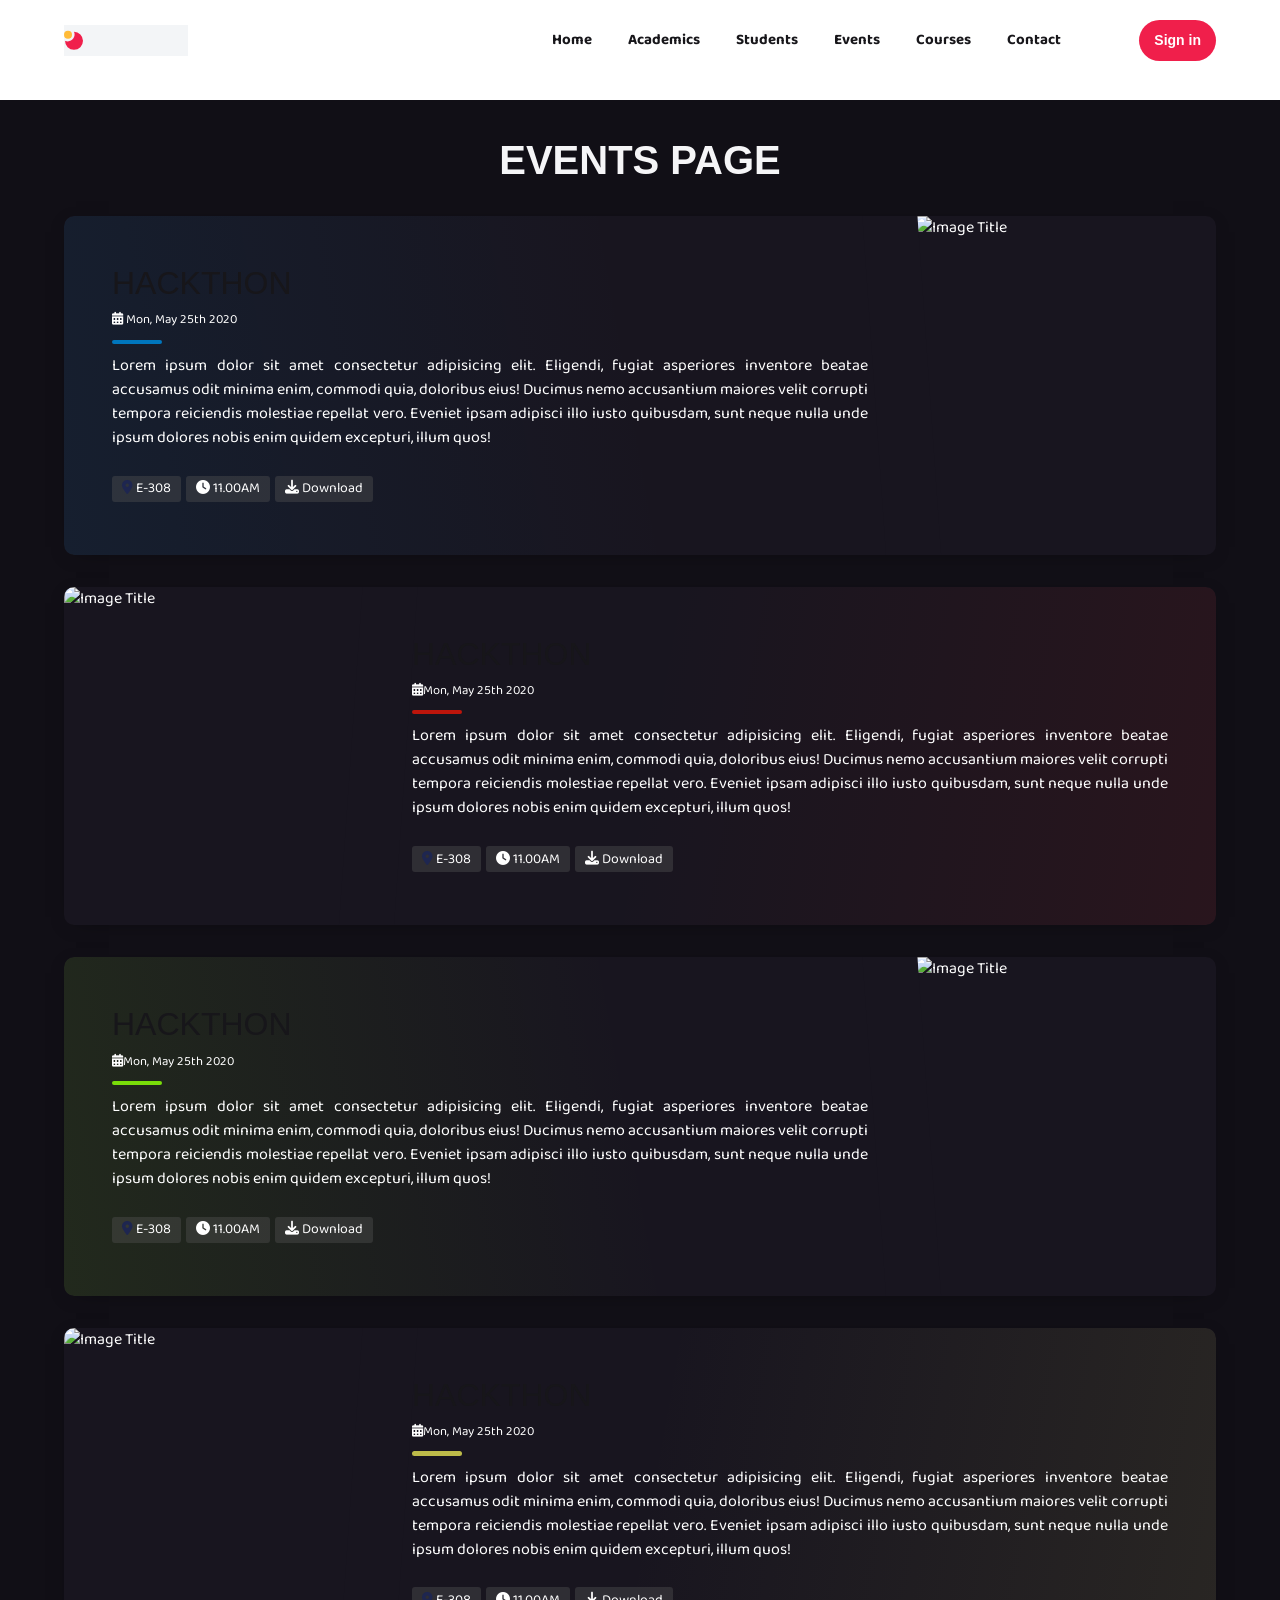
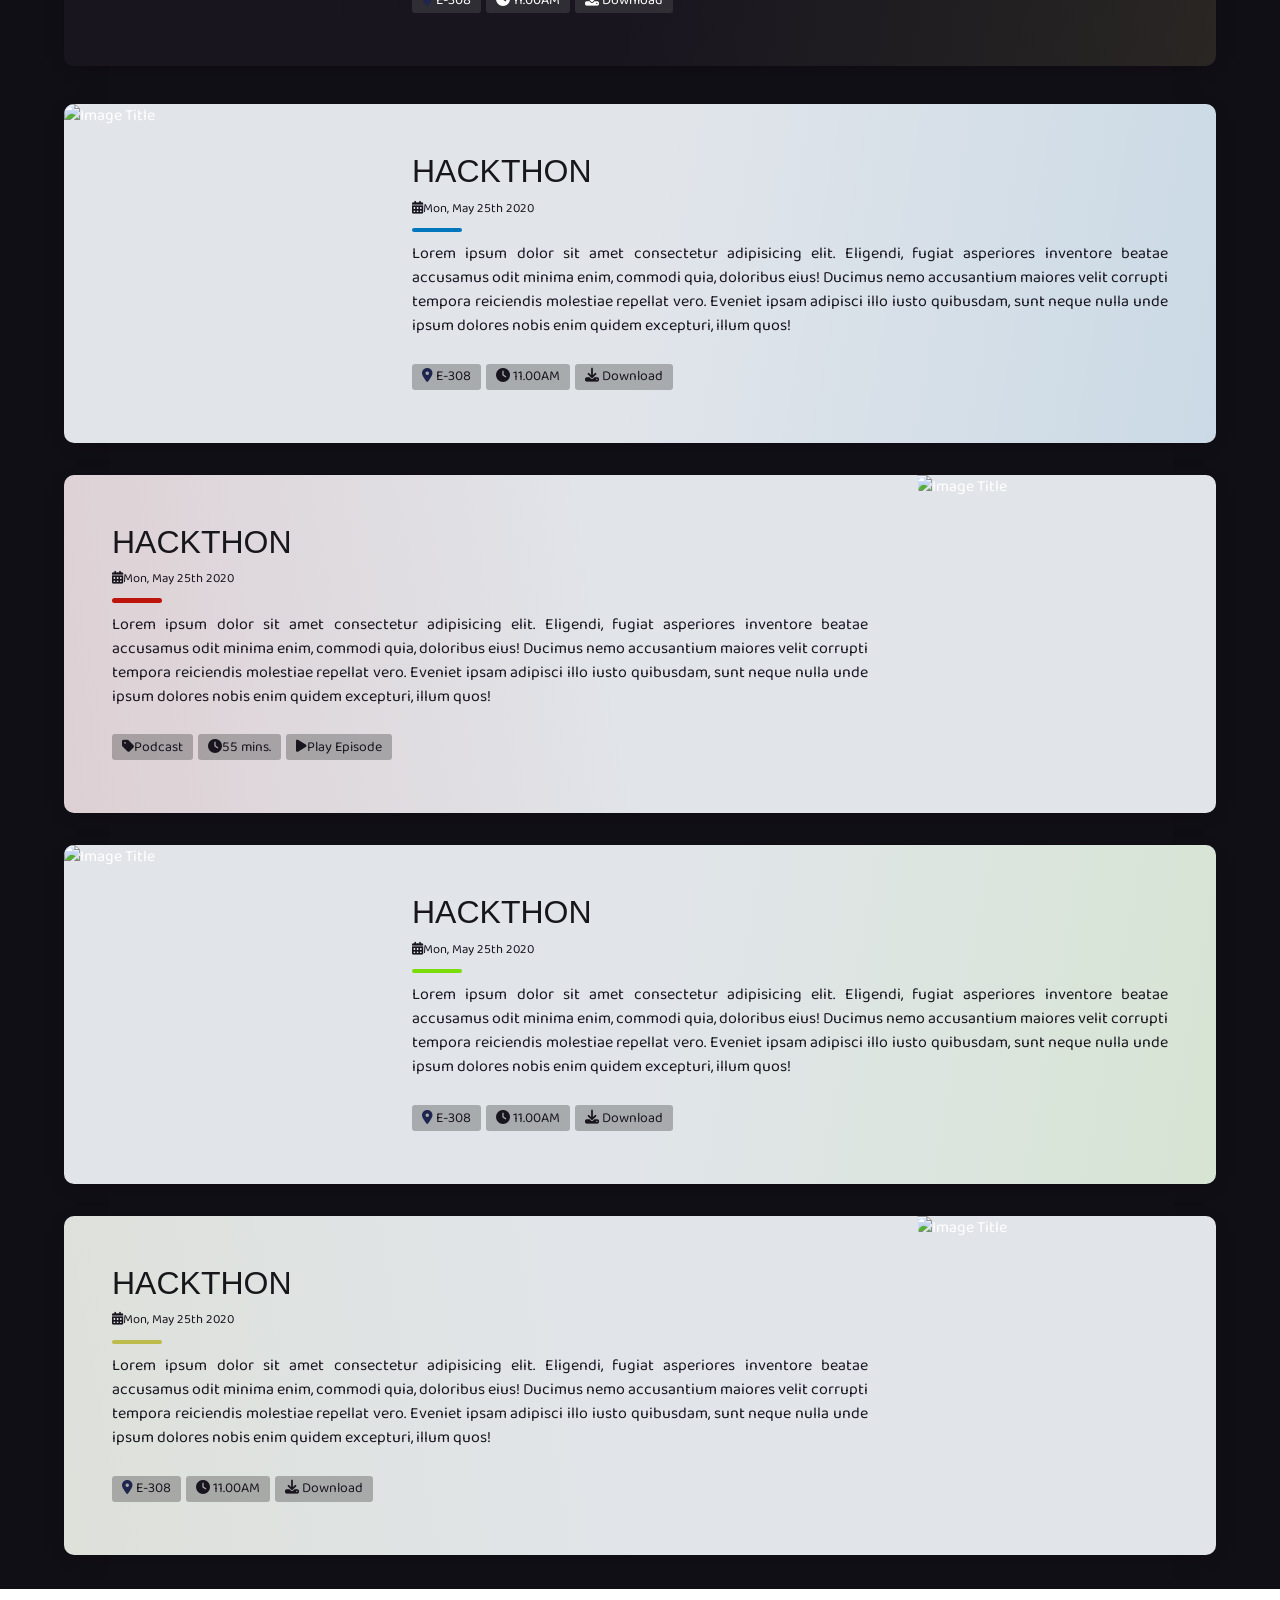
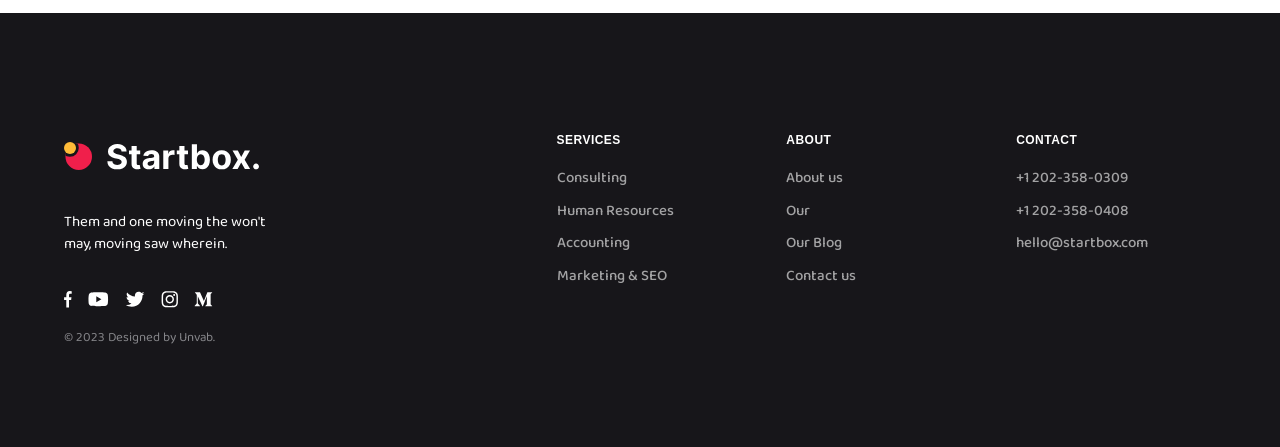
==== commit 6ba219df: "update" ====
--- a/eve.html
+++ b/eve.html
@@ -43,11 +43,11 @@
                     </div>
                 </li>
                 <li class="nav-item navbar-dropdown"><a class="nav-link" href="about-us.html"><span>Students</span></a></li>
-                <li class="nav-item navbar-dropdown"><a class="nav-link" href="eve.html"><span>Events</span></a>
+                <li class="nav-item navbar-dropdown"><a class="nav-link" href="projects-01.html"><span>Events</span></a>
                     <div class="navbar-collapse-menu collapse" id="navbarCollapsePages">
                         <ul class="nav navbar-nav">
-                            <li class="nav-item"><a class="nav-link" href="eve.html"><span>Registration</span></a></li>
-                            <li class="nav-item"><a class="nav-link" href="eve.html"><span>Archeived Events</span></a></li>
+                            <li class="nav-item"><a class="nav-link" href="about-us.html"><span>Registration</span></a></li>
+                            <li class="nav-item"><a class="nav-link" href="about-me.html"><span>Archeived Events</span></a></li>
                         </ul>
                     </div>
               </li>
@@ -89,8 +89,8 @@
                     <li class="nav-item navbar-collapse"><a class="nav-link" href="#navbarCollapsePages" data-bs-toggle="collapse" role="button" aria-expanded="false" aria-controls="navbarCollapsePages"><span>Events</span></a>
                         <div class="navbar-collapse-menu collapse" id="navbarCollapsePages">
                             <ul class="nav navbar-nav">
-                                <li class="nav-item"><a class="nav-link" href="eve.html"><span>Registration</span></a></li>
-                                <li class="nav-item"><a class="nav-link" href="eve.html"><span>Archeived Events</span></a></li>
+                                <li class="nav-item"><a class="nav-link" href="about-us.html"><span>Registration</span></a></li>
+                                <li class="nav-item"><a class="nav-link" href="about-me.html"><span>Archeived Events</span></a></li>
                             </ul>
                         </div>
                     </li>
@@ -129,7 +129,7 @@
 
     <section class="dark ">
         <div class="container py-4 mt-100">
-            <h1 class="h1 text-center  " id="pageHeaderTitle">EVENTS PAGE</h1>
+            <h1 class="h1 text-center text-light fw-bold " id="pageHeaderTitle">EVENTS PAGE</h1>
     
             <article class="postcard dark blue">
                 <a class="postcard__img_link" href="#">
